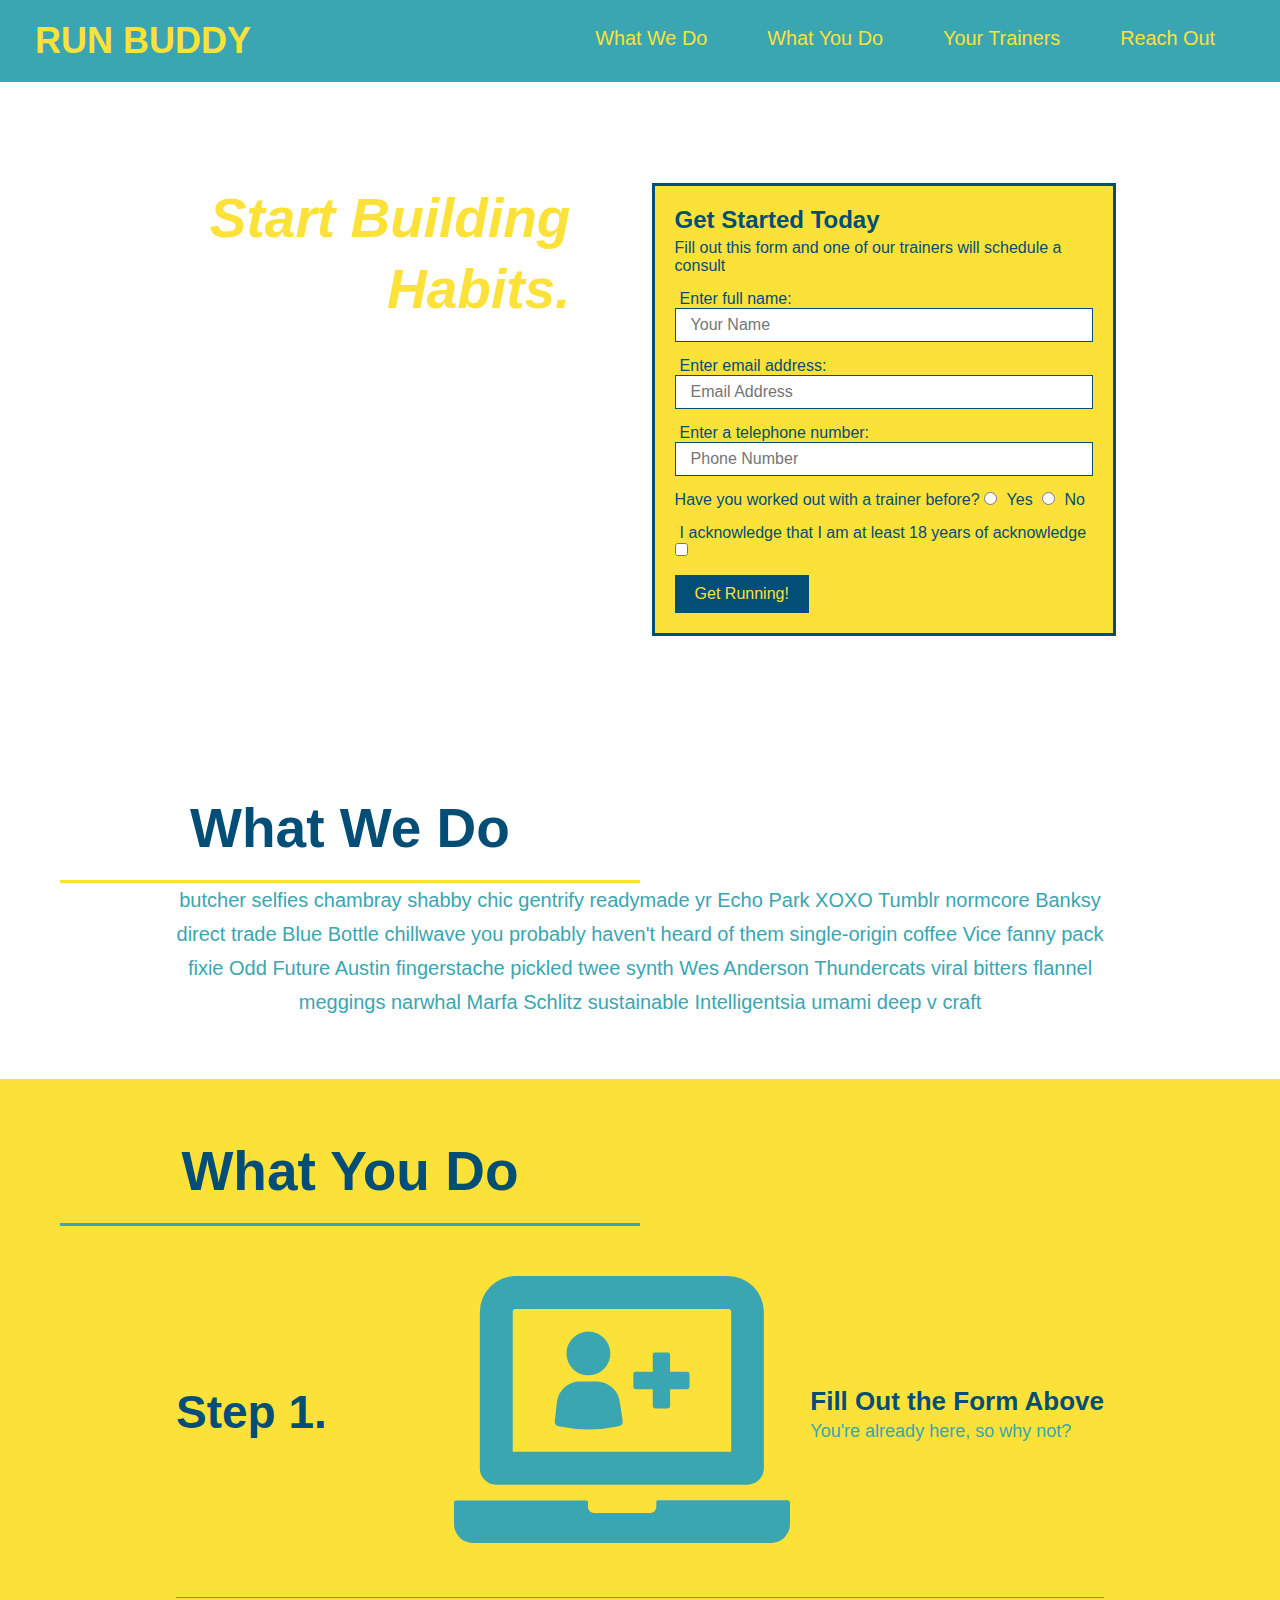
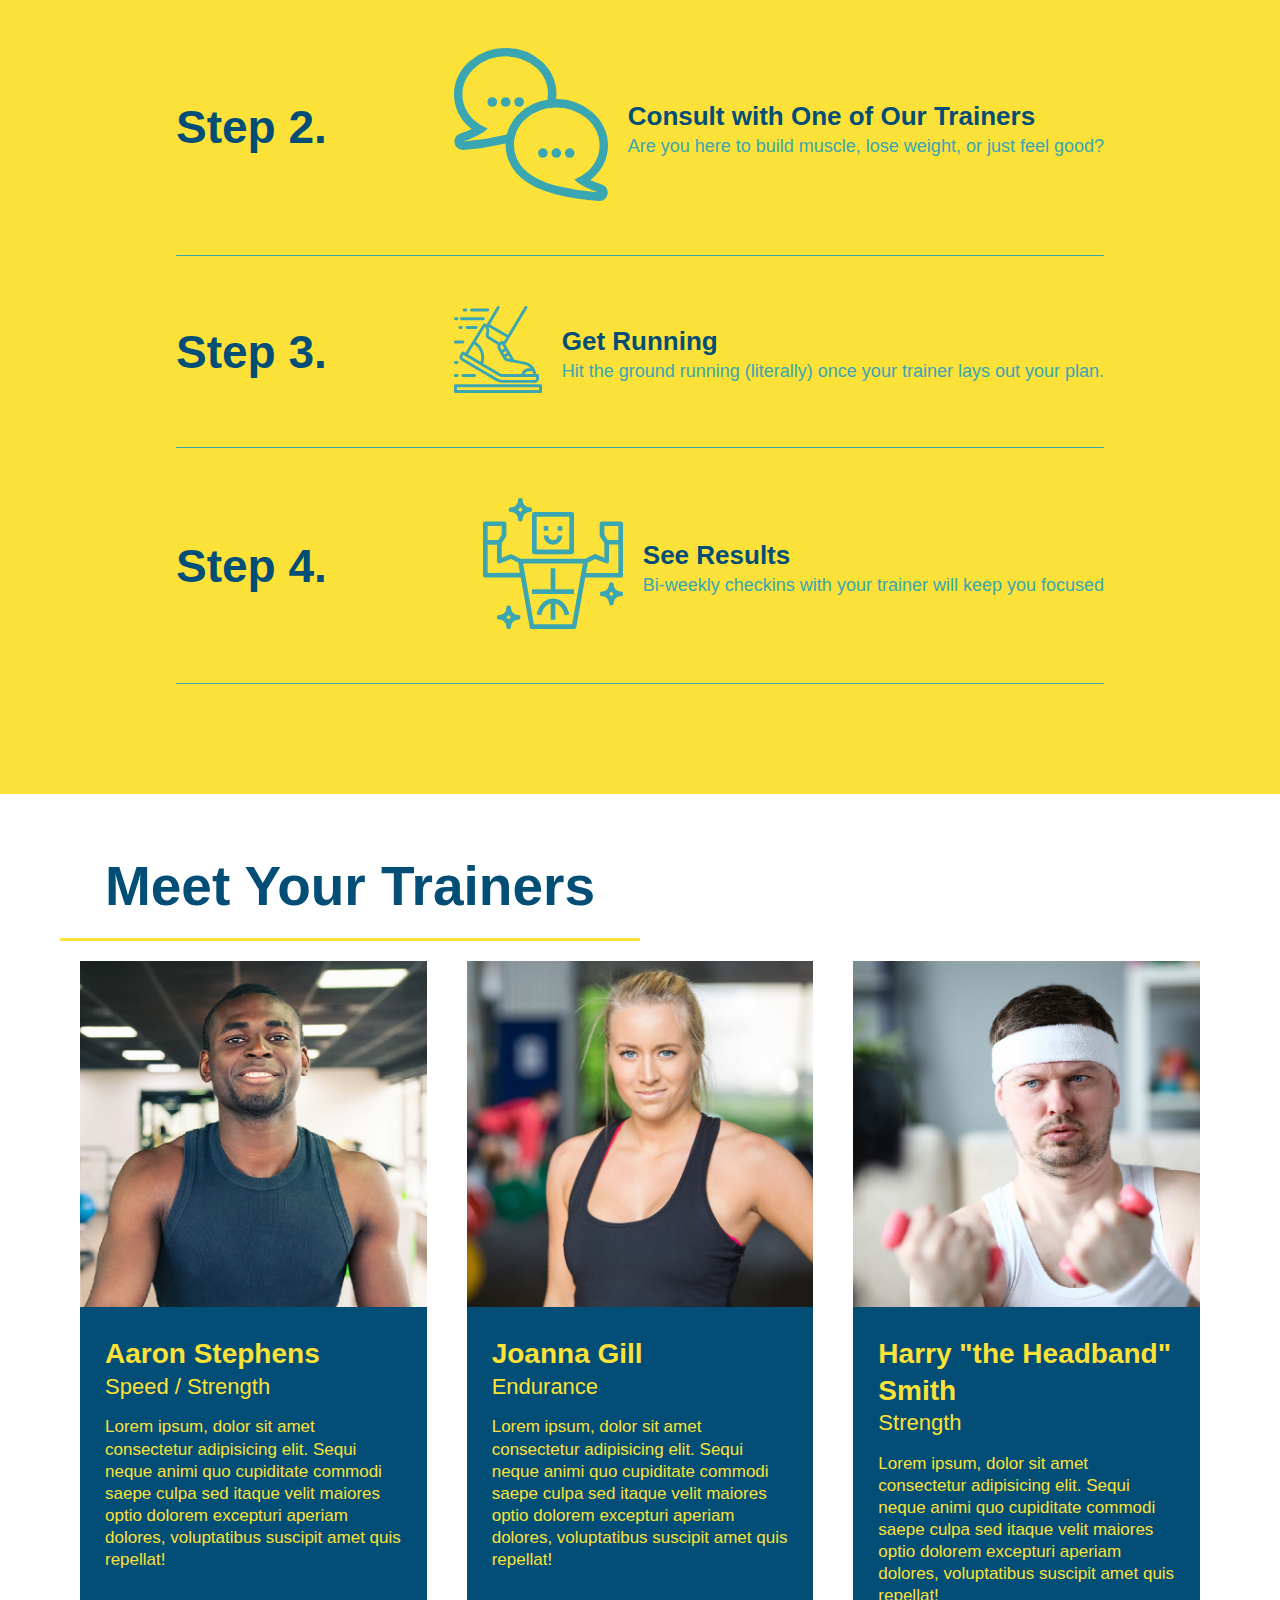
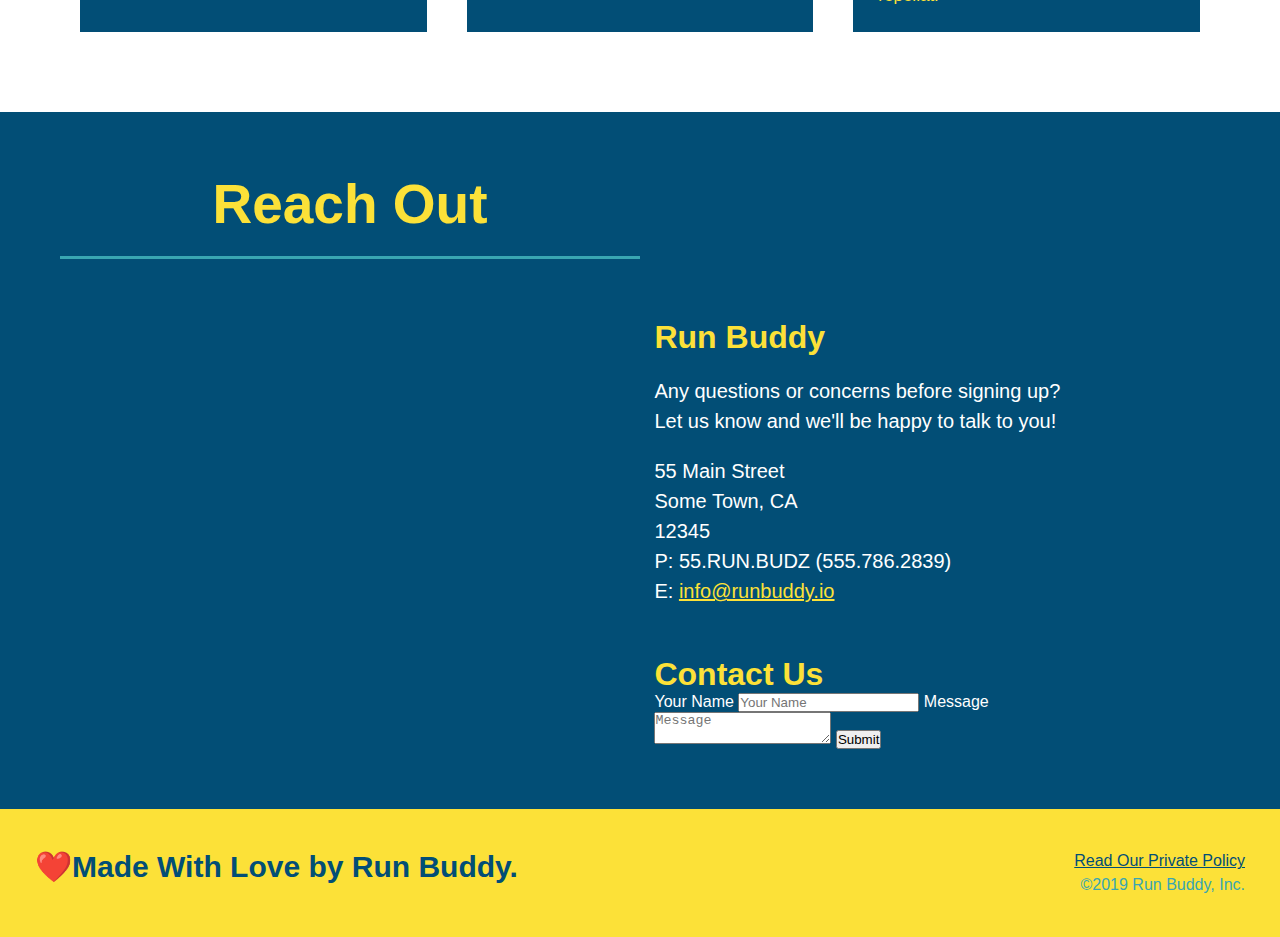
==== index.html @ 8550f7b1 "changed style css" ====
<!DOCTYPE html>
<html lang="en" dir="ltr">
  <head>
    <meta charset="UTF-8" />
    <title>Run Buddy</title>
    <meta name="viewport" content="width=device-width, initial-scale=1.0" />
    <link rel="stylesheet" href="assets/css/style.css">
  </head>
  <body>
    <header>
      <h1>
        <a href="/">RUN BUDDY</a>
      </h1>
      <nav>
        <ul>
          <li>
            <a href="#what-we-do">What We Do</a>
          </li>
          <li>
            <a href="#what-you-do">What You Do</a>
          </li>
          <li>
            <a href="#your-trainers">Your Trainers</a>
          </li>
          <li>
            <a href="#reach-out">Reach Out</a>
          </li>
        </ul>
      </nav>
    </header>

    <section class="hero">
      <div class="hero-cta">
        <h2>Start Building Habits.</h2>
        <p>
          seitan heirloom post-ironic pop-up iPhone mlkshk hella selfies fashion axe occupy readymade put a bird on it messenger bag Wes Anderson Schlitz plaid Bushwick church-key lo-fi skateboard slow-carb hashtag trust fund Williamsburg biodiesel fixie farm-to-table 8-bit banjo XOXO Banksy chillwave bicycle rights retro cliche tattooed bespoke irony mumblecore Shoreditch deep v polaroid McSweeney's bitters cray gentrify tofu Marfa you probably haven't heard of them yr banh mi asymmetrical art party selvage letterpress High Life.
        </p>
      </div>
      <div class="hero-form">
        <h3>Get Started Today</h3>
        <p>
          Fill out this form and one of our trainers will schedule a consult
        </p>
        <form>
          <label for="name"> Enter full name:</label>
          <input
            class="form-input"
            type="text"
            placeholder="Your Name"
            name="name"
            id="name"
          />

          <label for="email">Enter email address:</label>
          <input
            class="form-input"
            type="email"
            placeholder="Email Address"
            name="email"
            id="email"
          />

          <label for="phone">Enter a telephone number:</label>
          <input
            class="form-input"
            type="tel"
            placeholder="Phone Number"
            name="phone"
            id="phone"
          />

          <p>
            Have you worked out with a trainer before?
            <input type="radio" name="trainer-confirm" id="trainer-yes" />
            <label for="trainer-yes">Yes</label>
            <input type="radio" name="trainer-confirm" id="tainer-no" />
            <label for="tainer-no">No</label>
          </p>
          <p>
            <label for="checkbox">
              I acknowledge that I am at least 18 years of acknowledge
            </label>
            <input type="checkbox" name="age-confirm" id="checkbox" />
          </p>
          <button type="submit">Get Running!</button>
        </form>
      </div>
    </section>

    <section id="what-we-do" class="intro">
      <div class="flex-row"> 
        <h2 class="section-title primary-border">What We Do</h2>
      </div>
      <div class="flex-row">
        <p>
          butcher selfies chambray shabby chic gentrify readymade yr Echo Park
          XOXO Tumblr normcore Banksy direct trade Blue Bottle chillwave you
          probably haven't heard of them single-origin coffee Vice fanny pack
          fixie Odd Future Austin fingerstache pickled twee synth Wes Anderson
          Thundercats viral bitters flannel meggings narwhal Marfa Schlitz
          sustainable Intelligentsia umami deep v craft
        </p>
    </div>
    </section>

    <section id="what-you-do" class="steps">
      <div class="flex-row">
        <h2 class="section-title secondary-border">What You Do</h2>
      </div>

      <div class="step">
        <h3>Step 1.</h3>
          <div class="step-info">
            <div class="step-img">
            <img src="./assets/images/01-04-svgs/step-1.svg" alt="" />
          </div>
          <div class="step-text">
            <h4>Fill Out the Form Above</h4>
        <p>You're already here, so why not?</p>
      </div>
    </div>
  </div>

      <div class="step">
        <h3>Step 2.</h3>
        <div class="step-info">
          <div class="step-img">
        <img src="./assets/images/01-04-svgs/step-2.svg" alt="" />
        </div>
        <div class="step-text">
          <h4>Consult with One of Our Trainers</h4>
        <p>Are you here to build muscle, lose weight, or just feel good?</p>
      </div>
    </div>
  </div>

      <div class="step">
        <h3>Step 3.</h3> 
        <div class="step-info">
          <div class="step-img">
        <img src="./assets/images/01-04-svgs/step-3.svg" alt="" />
        </div>
        <div class="step-text">
        <h4>Get Running</h4>
        <p>
          Hit the ground running (literally) once your trainer lays out your
          plan.
        </p>
      </div>
    </div>
  </div>

      <div class="step">
        <h3>Step 4.</h3>
        <div class="step-img">
        <img src="./assets/images/01-04-svgs/step-4.svg" alt="" />
      </div> 
      <div class="step-text">
        <h4>See Results</h4>
        <p>Bi-weekly checkins with your trainer will keep you focused</p>
      </div>
    </div>
  </div>
    </section>

    <section id="your-trainers">
      <div class="flex-row">
        <h2 class="section-title primary-border">Meet Your Trainers</h2>
      </div>


      <div class="trainers">
      <article class="trainer">
        <img
          src="./assets/images/trainer-1.jpg"
          alt="Aaron Stephens in his workout clothes, ready to pump iron"
        />
        <div class="trainer-bio">
          <h3 class="trainer-name">Aaron Stephens</h3>
          <h4 class="trainer-role">Speed / Strength</h4>
          <p>
            Lorem ipsum, dolor sit amet consectetur adipisicing elit. Sequi
            neque animi quo cupiditate commodi saepe culpa sed itaque velit
            maiores optio dolorem excepturi aperiam dolores, voluptatibus
            suscipit amet quis repellat!
          </p>
        </div>
      </article>

      <article class="trainer">
        <img
          src="./assets/images/trainer-2.jpg"
          alt="Joanna Gill cooling off after a workout"
        />
        <div class="trainer-bio">
          <h3 class="trainer-name">Joanna Gill</h3>
          <h4 class="trainer-role">Endurance</h4>
          <p>
            Lorem ipsum, dolor sit amet consectetur adipisicing elit. Sequi
            neque animi quo cupiditate commodi saepe culpa sed itaque velit
            maiores optio dolorem excepturi aperiam dolores, voluptatibus
            suscipit amet quis repellat!
          </p>
        </div>
        
      </article>

      <article class="trainer">
        <img
          src="./assets/images/trainer-3.jpg"
          alt="Harry Smith wearing a headband and lifting comically small pink weights"
        />
        <div class="trainer-bio">
          <h3 class="trainer-name">Harry "the Headband" Smith</h3>
          <h4 class="trainer-role">Strength</h4>
          <p>
            Lorem ipsum, dolor sit amet consectetur adipisicing elit. Sequi
            neque animi quo cupiditate commodi saepe culpa sed itaque velit
            maiores optio dolorem excepturi aperiam dolores, voluptatibus
            suscipit amet quis repellat!
          </p>
        </div>
      </article>
    </div>
    </section>

    <section id="reach-out" class="contact">
      <div class="flex-row">
        <h2 class="section-title secondary-border">Reach Out</h2>
      </div>
      <div class="contact-info">
        <div class="contact-style">
          <iframe
            src="https://www.google.com/maps/embed?pb=!1m18!1m12!1m3!1d13210.703784166193!2d-118.12325751086853!3d34.12904489088054!2m3!1f0!2f0!3f0!3m2!1i1024!2i768!4f13.1!3m3!1m2!1s0x80c2db4d02615c73%3A0xb328d70c295f1904!2sThe%20Huntington%20Library%2C%20Art%20Museum%2C%20and%20Botanical%20Gardens!5e0!3m2!1sen!2sus!4v1634368582922!5m2!1sen!2sus"
            style="border: 0"
            allowfullscreen=""
            loading="lazy"
          ></iframe>
        </div>

        <div class="contact-info">
          <div>
          <h3>Run Buddy</h3>

            <p>
              Any questions or concerns before signing up?
              <br />
              Let us know and we'll be happy to talk to you!
            </p>

          <address>
            55 Main Street <br />
            Some Town, CA <br />
            12345<br />
            P: 55.RUN.BUDZ (555.786.2839)<br />
            E: <a href="mailto:info@runbuddy.io">info@runbuddy.io</a>
          </address>
      </div>

      <div class="contact-form">
        <h3>Contact Us</h3>
        <form>
           <label for="contact-name">Your Name</label>
           <input type="text" id="contact-name" placeholder="Your Name" />
      
           <label for="contact-message">Message</label>
           <textarea id="contact-message" placeholder="Message"></textarea>
      
           <button type="submit">Submit</button>
          </form>

    </div>
    
    </section>

    <footer>
      <h2>❤️Made With Love by Run Buddy.</h2>
      <div>
        <a href="./privacy-Policy.html">Read Our Private Policy</a><br />
        &copy;2019 Run Buddy, Inc.
      </div>
    </footer>
  </body>
</html>
---- assets/css/style.css ----
*{
    padding: 0;
    margin: 0;
    box-sizing: border-box;
}
body {
    font-family: Helvetica, Arial, sans-serif;
    color: #39a6b2;

}

header {
    padding: 20px 35px;
    background-color: #39a6b2;
    display: flex;
    justify-content: space-between;
    flex-wrap: wrap;
    
}

header h1 {
    font-weight: bold;
    font-size: 36px;
    color: #fce138;
    margin: 0;
}

header a {
    text-decoration: none;
    color: #fce138;
}

header nav {
    margin: 7px 0;

}
header nav ul  {
    display: flex;
    flex-wrap: wrap;
    justify-content: space-between;
    align-items: center;
    list-style: none;
}

header nav ul li a {
    margin: 0 30px;
    font-weight: lighter;
    font-size: 1.55vw;
}


footer {
    background: #fce138;
    width: 100%;
    padding: 40px 35px;
    display: flex;
    justify-content: space-between;
    flex-wrap: wrap;
}


footer h2 {
    display: flex;
    color:#024e76;
    font-size: 30px;
    margin: 0;
}


footer div {
    line-height:1.5;
    text-align: right;
}
footer a {
    color: #024e76;
}

section {
    padding: 60px;
}

/*Hero Banner */
.hero {
    background-image: url("assets/images/hero-bg.jpg");
    background-size: cover;
    background-position: center;
    display: flex;
    justify-content: center;
    flex-wrap: wrap;
}

.hero-cta {
    width:35%;
    text-align: right;
    margin: 3.5%;
    color: #fff;
    font-size: 18px;
    line-height: 1.3;
}

.hero-cta h2 {
    font-style: italic;
    font-size: 55px;
    color: #fce138;
}




/*Sign-Up Form*/
.hero-form {
    border: solid 3px #024e76;
    background-color: #fce138;
    padding: 20px;
    color:#024e76;
    width: 40%;
    margin: 3.5%; 
    
}

.hero-form h3 {
    font-size: 24px;
    margin: 0;
}

.hero-form p {
    margin: 5px 0 15px 0;
}

.form-input {
    border: 1px solid #024e76;
    display: block;
    padding: 7px 15px;
    font-size: 16px;
    color: #024e76;
    width: 100%;
    margin-bottom: 15px;
}

.hero-form label {
    margin: 0 5px;
}

.hero-form button {
    color:#fce138;
    background-color: #024e76;
    border: none;
    padding: 10px 20px;
    font-size: 16px;
}


/*Intro Begins*/

.intro p {
    line-height: 1.7;
    color: #39a6b2;
    width: 80%;
    font-size: 20px;
    margin: 0 auto;
    text-align: center;
}


/*Steps Begin*/
.steps {
    background: #fce138
}

.step h3 {
    color: #024e76;
    font-size: 46px;
    flex: 1 30%;
}

.step-text p {
    color: #39a6b2;
    font-size: 18px;
}

.step-text h4 {
    font-size: 26px;
    line-height: 1.5;
    color: #024e76;
}

.step {
    margin: 50px auto;
    padding-bottom: 50px;
    width: 80%;
    border-bottom: 1px solid #39a6b2;
    display: flex;
    flex-wrap: wrap;
    align-items: center;
    justify-content: space-between;
}

.step-info {
    flex: 2 70%;
    display: flex;
    flex-wrap: wrap;
    align-items: center;
}

.step-img {
    flex: 1 12%;
    margin-right: 20px;
}

.step-img img {
    max-width: 100%;
}


/*Section Title Begins*/

.section-title {
    font-size: 55px;
    color: #024e76;
    border-bottom: 3px solid;
    padding-bottom: 20px;
    text-align: center;
    margin: 0 auto 35 px auto;
    width: 50%;
}

.primary-border {
    border-color: #fce138;
}

.secondary-border {
    border-color: #39a6b2;
}


/*Trainers Part Begins */
.trainers {
    width: 100%;
    margin: 0 auto;
    display: flex;
    flex-wrap: wrap;
    justify-content: space-around;

    
}

.trainer {
    flex: 1;
    margin: 20px;
    background: #024e76;
    color: #fce138;
    
}

.trainer img {
    width: 100%;
    
}

.trainer-bio {
    padding: 25px;
    line-height: 1.3;
}

.trainer-bio h3 {
    font-size: 28px;
    
}

.trainer-bio h4 {
    font-weight: lighter;
    font-size: 22px;
    margin-bottom: 15px;
}

.trainer-bio p {
    font-size: 17px;
   
}


/* Reach Out Section Style Begins*/
.contact {
    background: #024e76;
}

.contact h2 {
    color:#fce138
}

.contact-info div {
    width: 410px;
    display: inline-block;
    vertical-align: top;
    text-align: left;
    margin: 30px 0 0 60px;
    color: white;
}


.contact-style {
    display: inline-flex;
   
}


.contact-info iframe {
    width: 400px;
    height: 400px;
}

.contact-info h3 {
    color: #fce138;
    font-size: 32px;
}

.contact-info p, .contact-info address {
    margin: 20px 0;
    line-height: 1.5;
    font-size: 20px;
    font-style: normal;
  }
  
  .contact-info a {
    color: #fce138;
  }

  /*Utilities*/
.text-left {
    text-align: left;
}

.text-right {
    text-align: right;
}

.flex-row {
    display: flex;
}
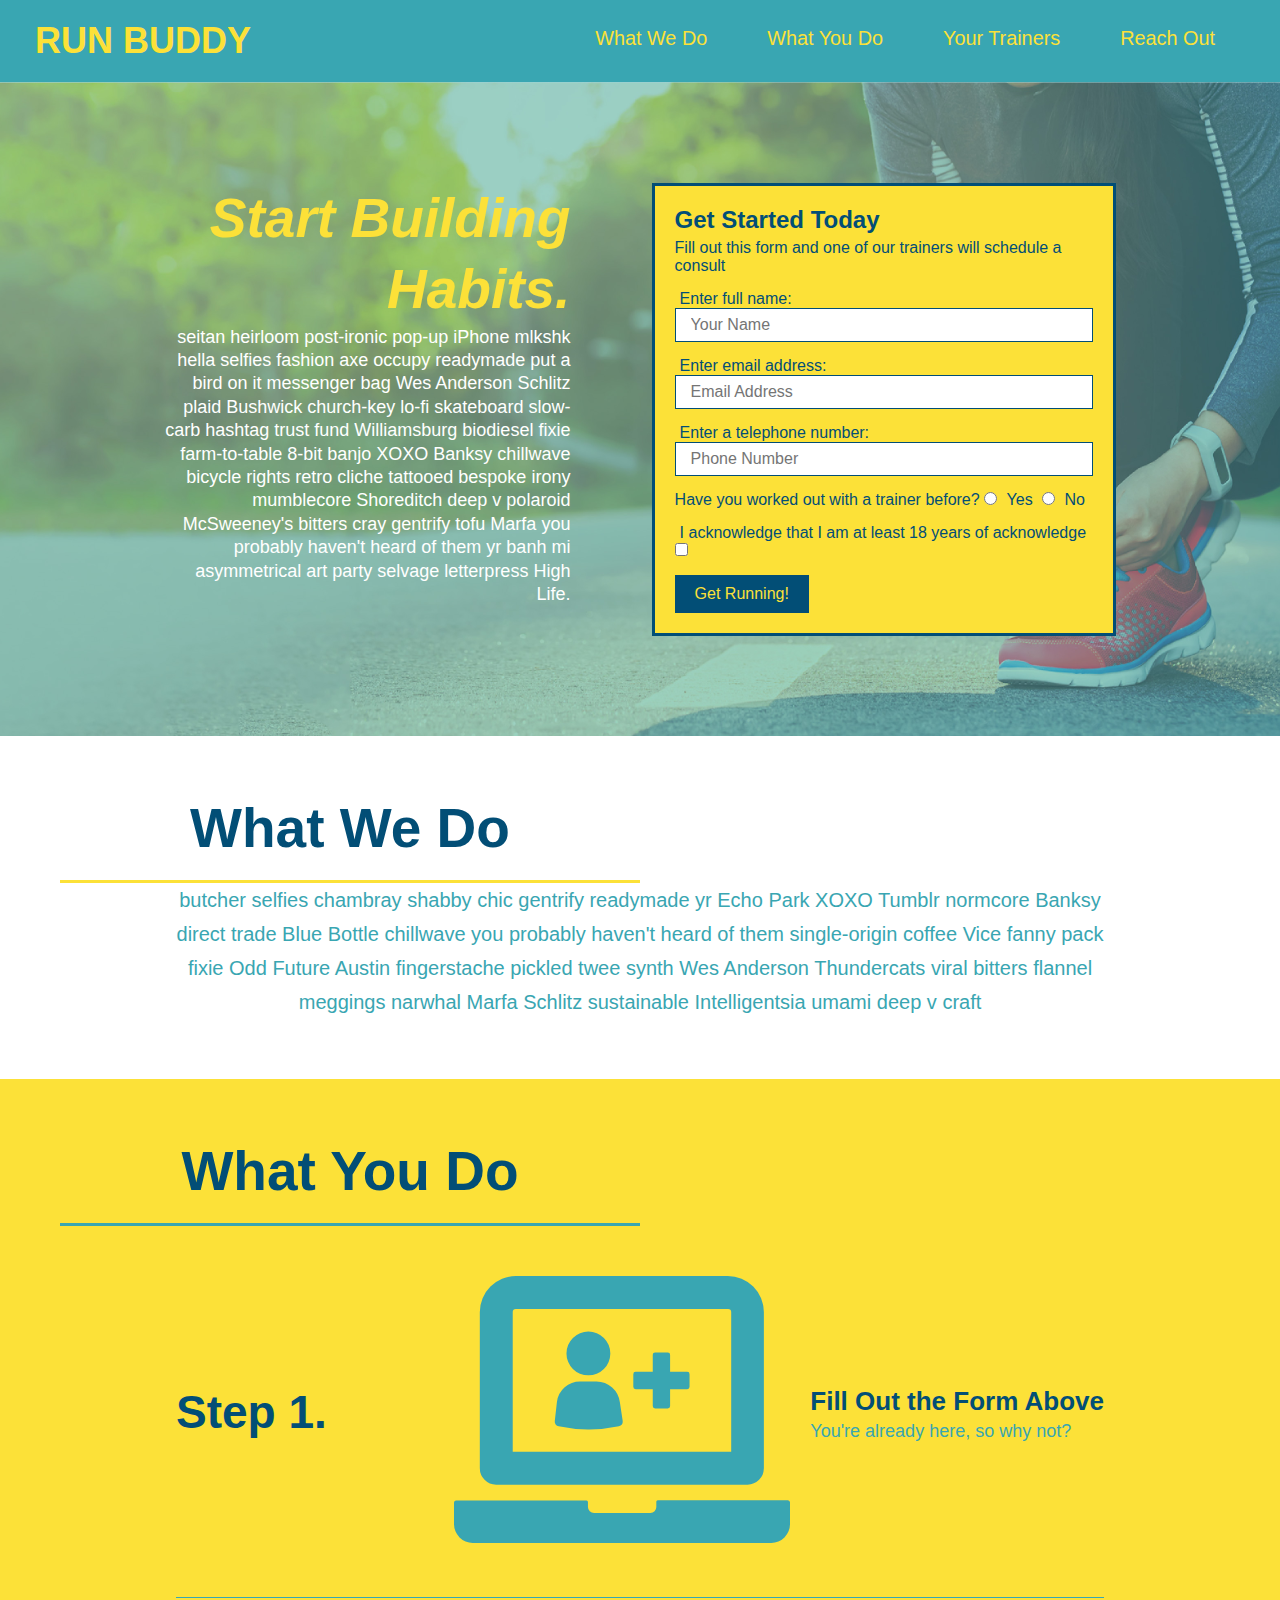
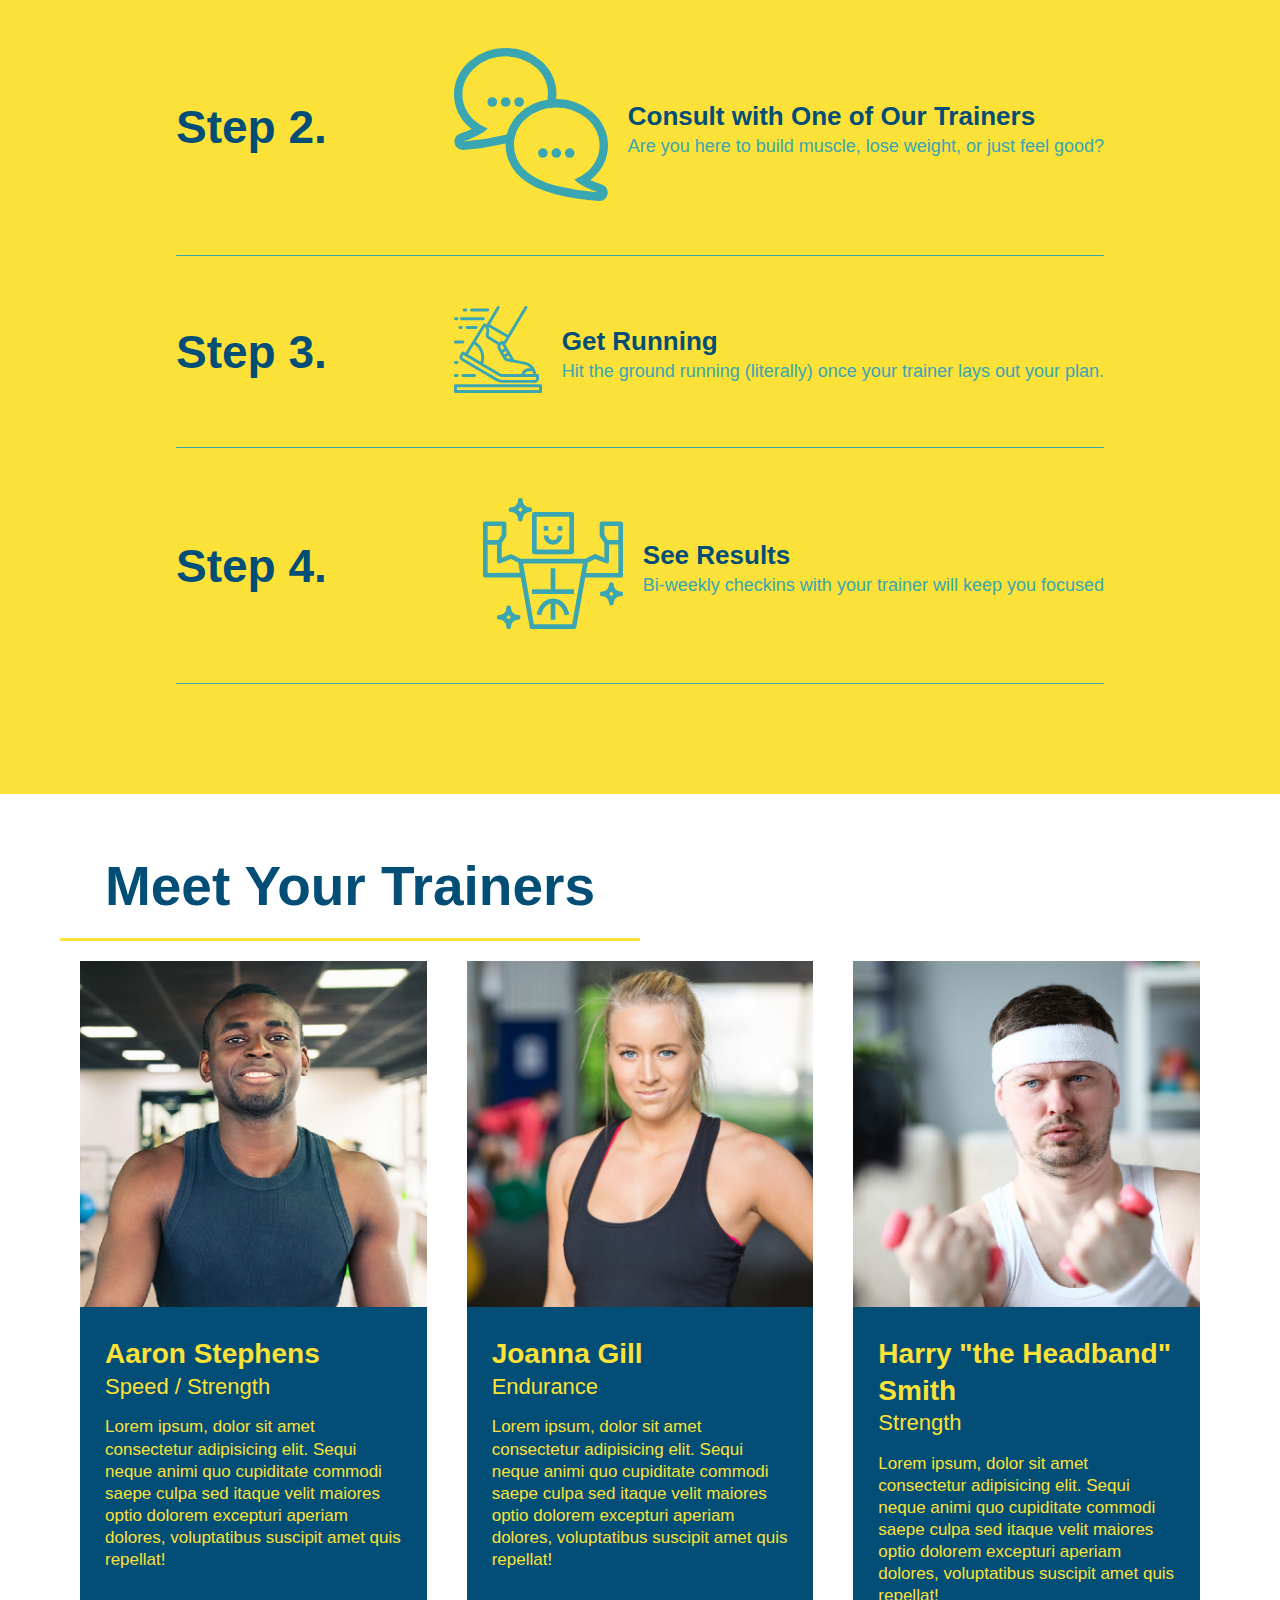
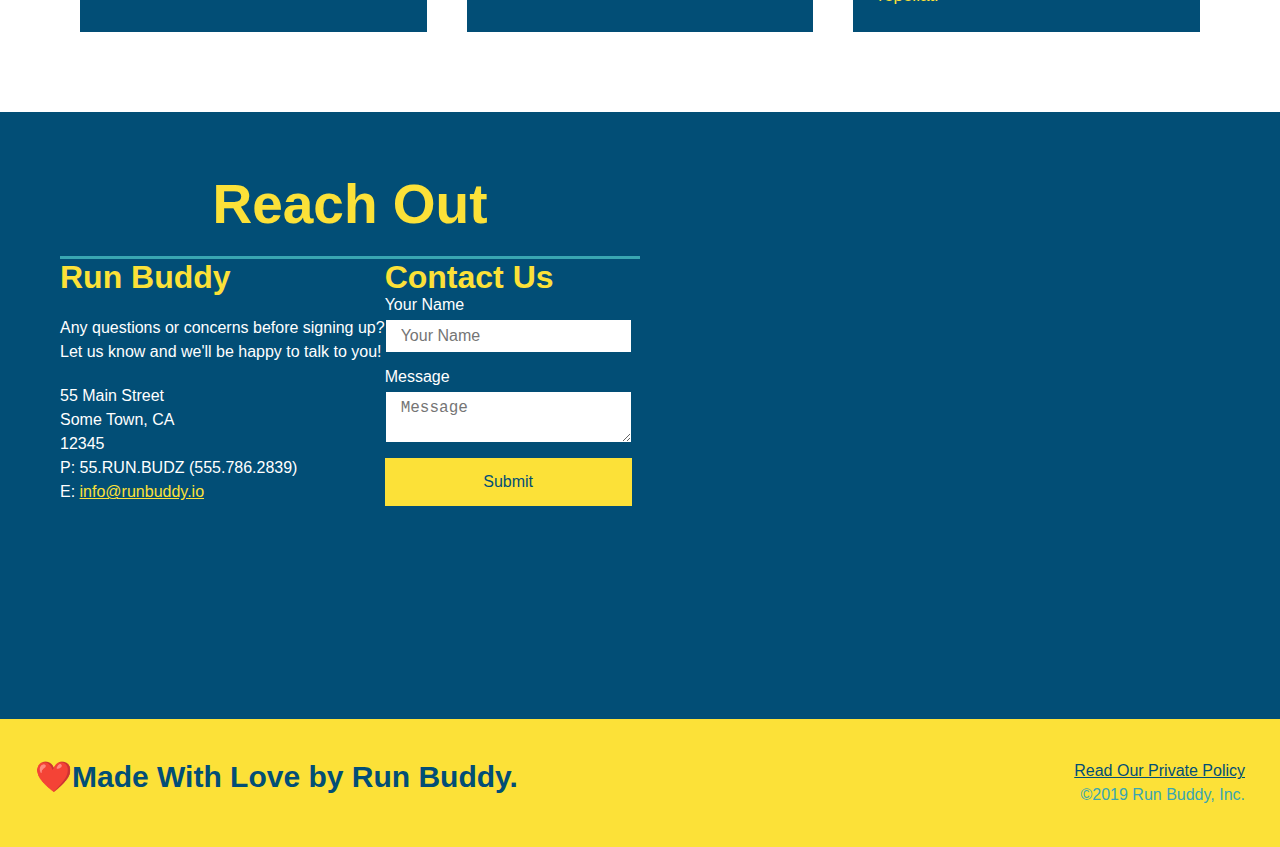
==== commit 2a66288f: "flexbox put onto stylesheet" ====
--- a/index.html
+++ b/index.html
@@ -228,15 +228,9 @@
       <div class="flex-row">
         <h2 class="section-title secondary-border">Reach Out</h2>
       </div>
+
+
       <div class="contact-info">
-        <div class="contact-style">
-          <iframe
-            src="https://www.google.com/maps/embed?pb=!1m18!1m12!1m3!1d13210.703784166193!2d-118.12325751086853!3d34.12904489088054!2m3!1f0!2f0!3f0!3m2!1i1024!2i768!4f13.1!3m3!1m2!1s0x80c2db4d02615c73%3A0xb328d70c295f1904!2sThe%20Huntington%20Library%2C%20Art%20Museum%2C%20and%20Botanical%20Gardens!5e0!3m2!1sen!2sus!4v1634368582922!5m2!1sen!2sus"
-            style="border: 0"
-            allowfullscreen=""
-            loading="lazy"
-          ></iframe>
-        </div>
 
         <div class="contact-info">
           <div>
@@ -268,10 +262,18 @@
       
            <button type="submit">Submit</button>
           </form>
-
-    </div>
-    
-    </section>
+    </div>
+
+      <iframe
+      src="https://www.google.com/maps/embed?pb=!1m18!1m12!1m3!1d13210.703784166193!2d-118.12325751086853!3d34.12904489088054!2m3!1f0!2f0!3f0!3m2!1i1024!2i768!4f13.1!3m3!1m2!1s0x80c2db4d02615c73%3A0xb328d70c295f1904!2sThe%20Huntington%20Library%2C%20Art%20Museum%2C%20and%20Botanical%20Gardens!5e0!3m2!1sen!2sus!4v1634368582922!5m2!1sen!2sus"
+      style="border: 0"
+      allowfullscreen=""
+      loading="lazy"
+    ></iframe>
+    </div>
+
+      
+  </section>
 
     <footer>
       <h2>❤️Made With Love by Run Buddy.</h2>
--- a/assets/css/style.css
+++ b/assets/css/style.css
@@ -48,6 +48,7 @@
     font-size: 1.55vw;
 }
 
+/*Footer Stle Begins*/
 
 footer {
     background: #fce138;
@@ -60,7 +61,6 @@
 
 
 footer h2 {
-    display: flex;
     color:#024e76;
     font-size: 30px;
     margin: 0;
@@ -75,19 +75,23 @@
     color: #024e76;
 }
 
+
+/*Section Style Begins*/
+
 section {
     padding: 60px;
 }
 
 /*Hero Banner */
+
 .hero {
-    background-image: url("assets/images/hero-bg.jpg");
+    background-image: url('../images/hero-bg.jpg');
     background-size: cover;
     background-position: center;
     display: flex;
     justify-content: center;
     flex-wrap: wrap;
-}
+  }
 
 .hero-cta {
     width:35%;
@@ -289,23 +293,18 @@
 }
 
 .contact-info div {
-    width: 410px;
-    display: inline-block;
-    vertical-align: top;
-    text-align: left;
-    margin: 30px 0 0 60px;
     color: white;
 }
 
 
-.contact-style {
-    display: inline-flex;
-   
+.contact-info {
+    display: flex;
+    justify-content: space-between;
+    flex-wrap: wrap;
 }
 
 
 .contact-info iframe {
-    width: 400px;
     height: 400px;
 }
 
@@ -317,10 +316,35 @@
 .contact-info p, .contact-info address {
     margin: 20px 0;
     line-height: 1.5;
-    font-size: 20px;
+    font-size: 16px;
     font-style: normal;
+}
+  
+
+  .contact-form input, .contact-form textarea {
+    border: 1px solid #024e76;
+    display: block;
+    padding: 7px 15px;
+    font-size: 16px;
+    color: #024e76;
+    width: 100%;
+    margin-bottom: 15px;
+    margin-top: 5px;
+}
+
+
+  .contact-form button {
+    width: 100%;
+    border: none;
+    background: #fce138;
+    color: #024e76;
+    text-align: center;
+    padding: 15px 0;
+    font-size: 16px;
   }
-  
+
+
+
   .contact-info a {
     color: #fce138;
   }
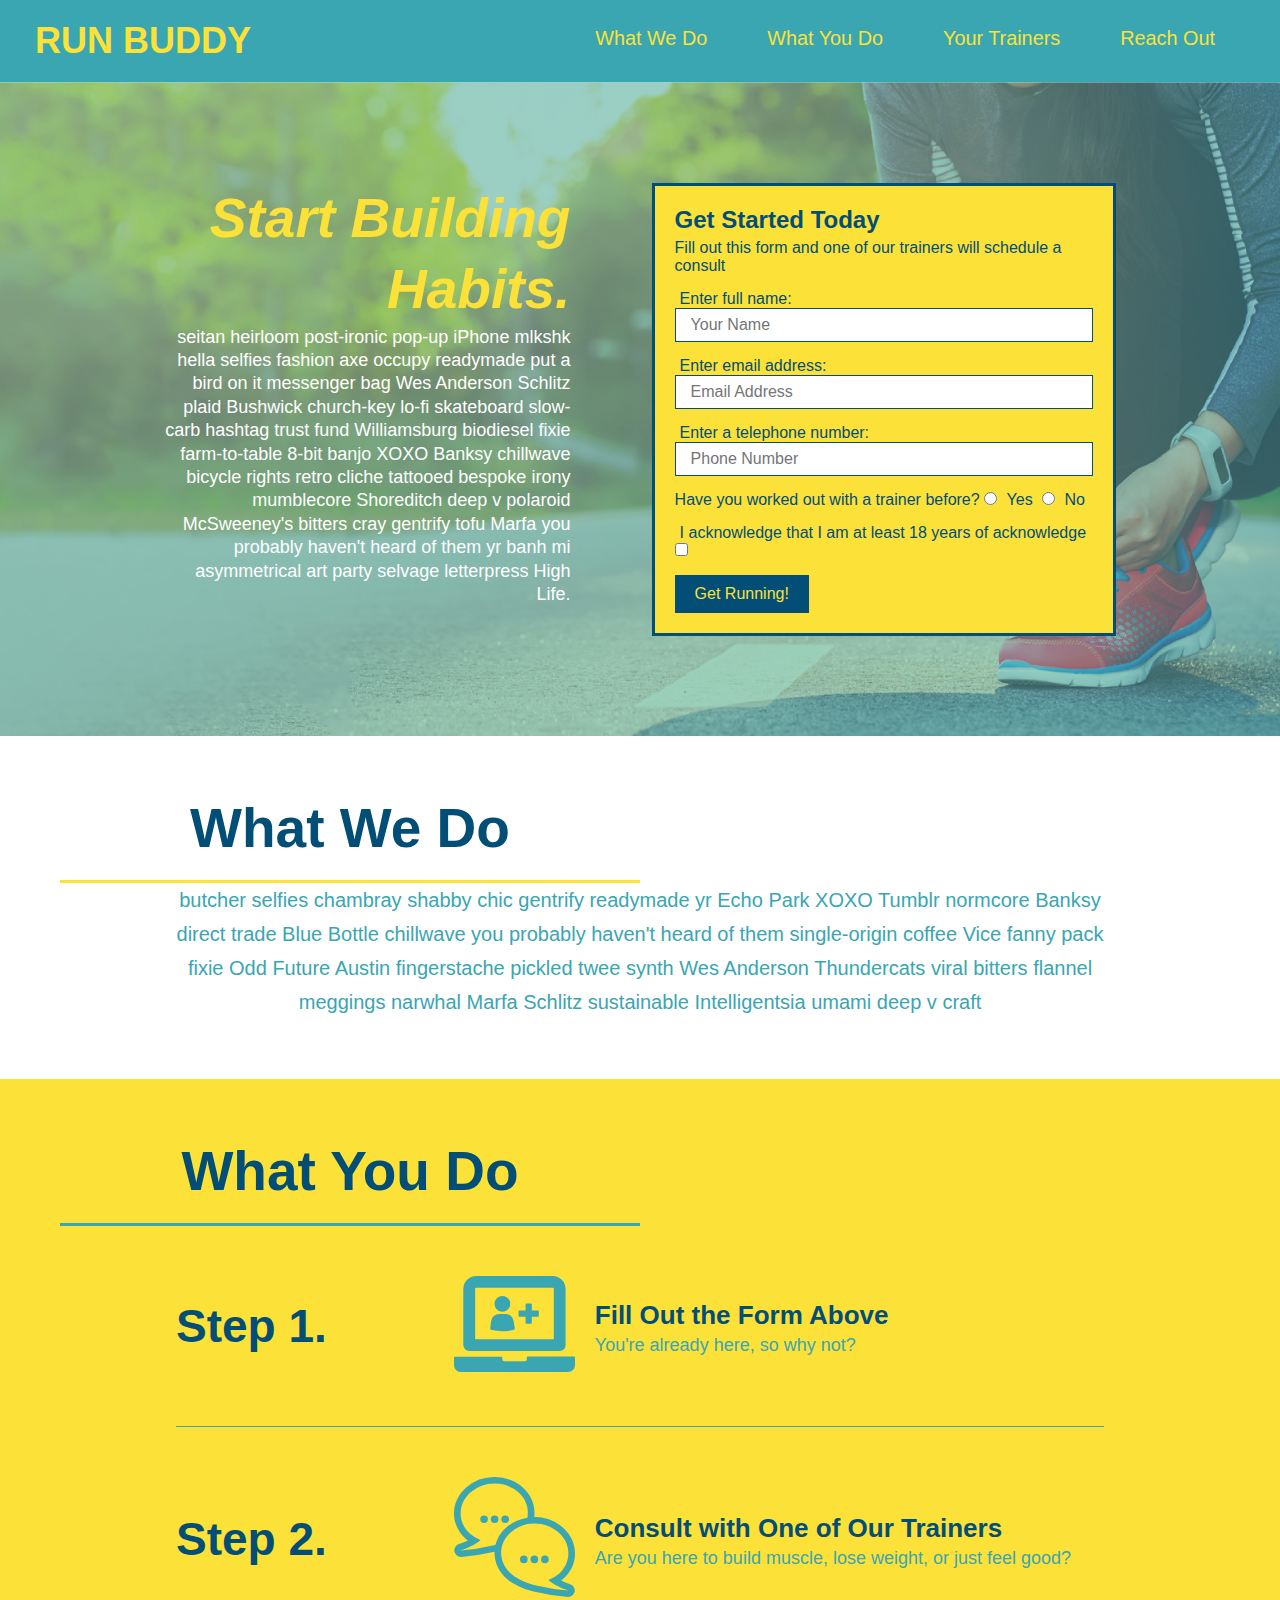
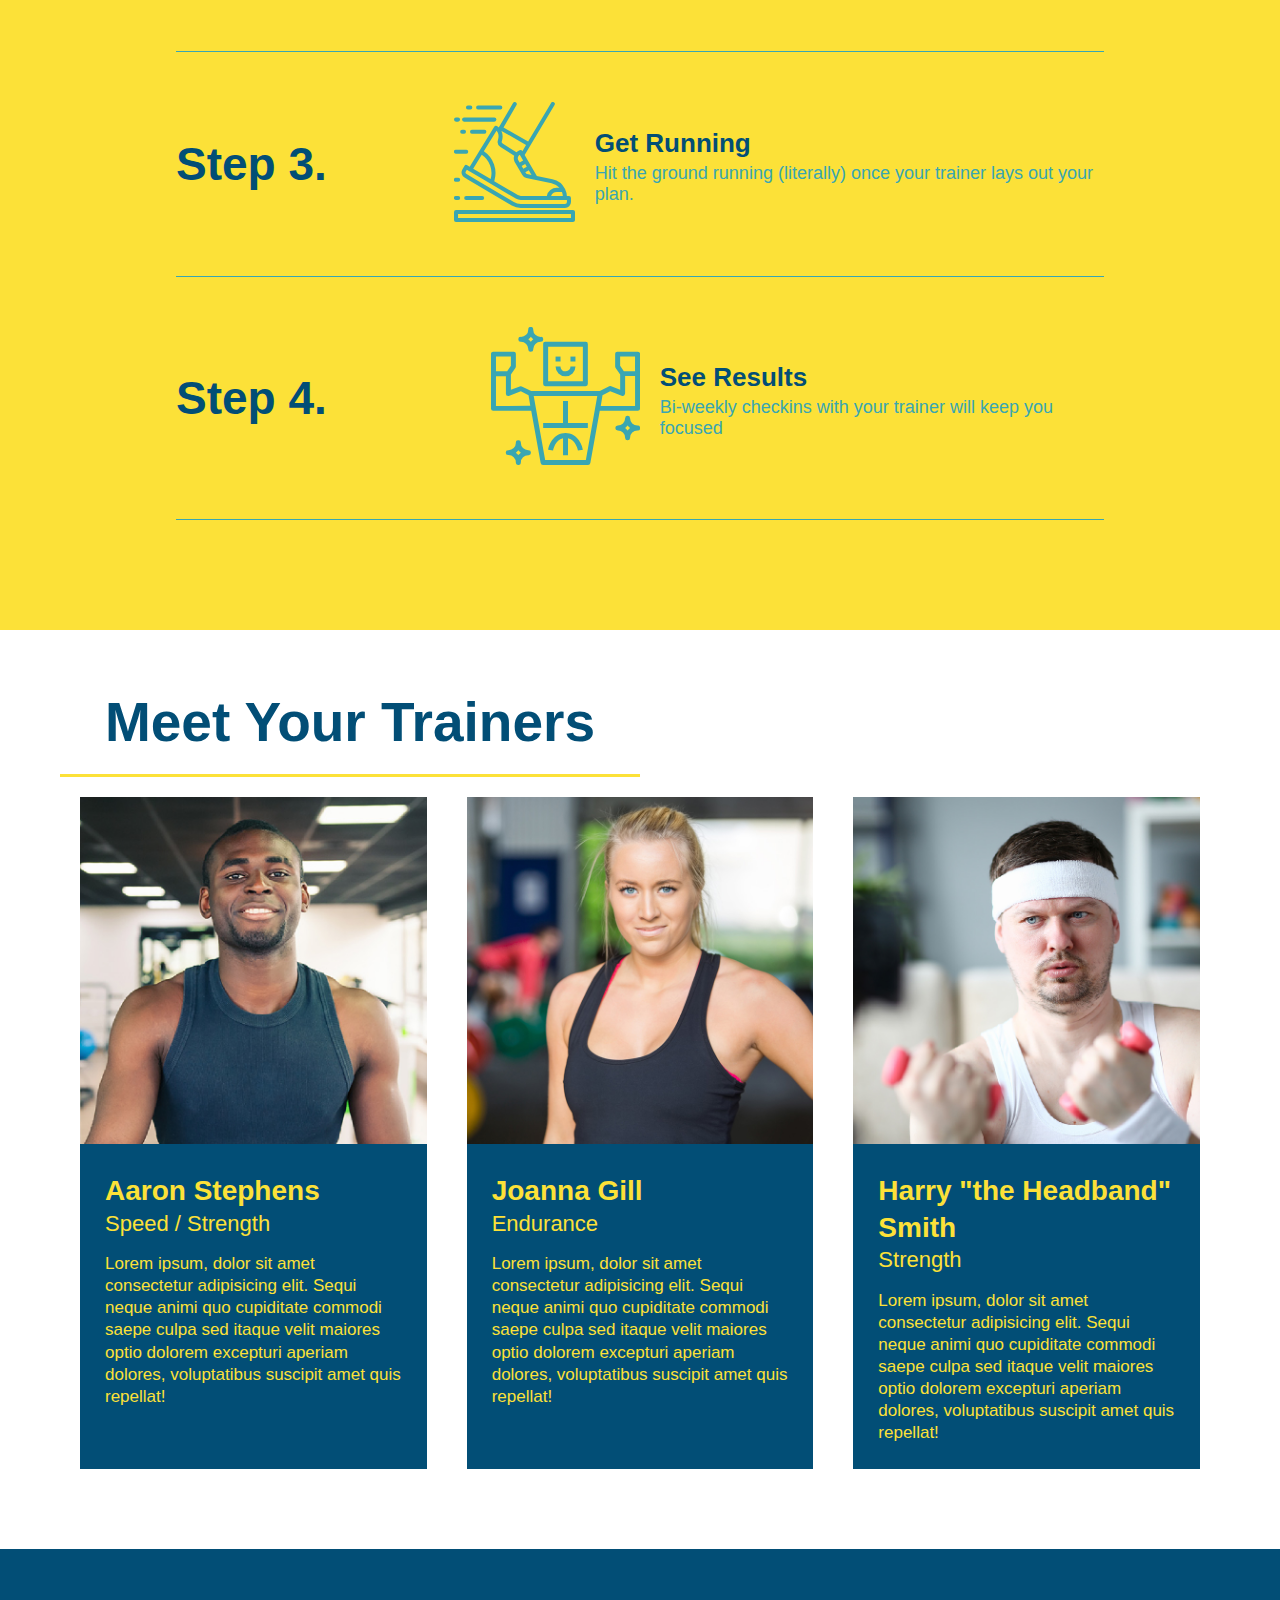
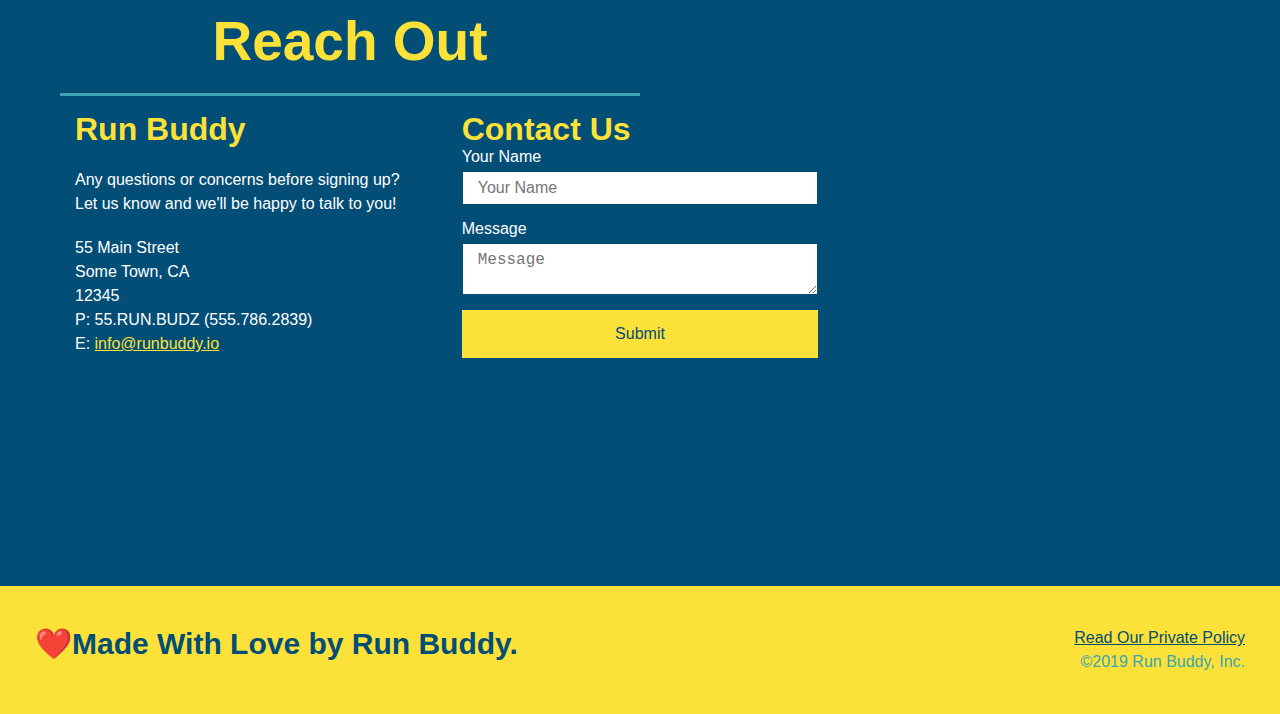
==== commit 83a64598: "updated steps portion" ====
--- a/index.html
+++ b/index.html
@@ -170,41 +170,40 @@
 
 
       <div class="trainers">
-      <article class="trainer">
-        <img
-          src="./assets/images/trainer-1.jpg"
-          alt="Aaron Stephens in his workout clothes, ready to pump iron"
-        />
-        <div class="trainer-bio">
-          <h3 class="trainer-name">Aaron Stephens</h3>
-          <h4 class="trainer-role">Speed / Strength</h4>
-          <p>
-            Lorem ipsum, dolor sit amet consectetur adipisicing elit. Sequi
-            neque animi quo cupiditate commodi saepe culpa sed itaque velit
-            maiores optio dolorem excepturi aperiam dolores, voluptatibus
-            suscipit amet quis repellat!
-          </p>
-        </div>
-      </article>
-
-      <article class="trainer">
-        <img
-          src="./assets/images/trainer-2.jpg"
-          alt="Joanna Gill cooling off after a workout"
-        />
-        <div class="trainer-bio">
-          <h3 class="trainer-name">Joanna Gill</h3>
-          <h4 class="trainer-role">Endurance</h4>
-          <p>
-            Lorem ipsum, dolor sit amet consectetur adipisicing elit. Sequi
-            neque animi quo cupiditate commodi saepe culpa sed itaque velit
-            maiores optio dolorem excepturi aperiam dolores, voluptatibus
-            suscipit amet quis repellat!
-          </p>
-        </div>
+        <article class="trainer">
+          <img
+            src="./assets/images/trainer-1.jpg"
+            alt="Aaron Stephens in his workout clothes, ready to pump iron"
+          />
+          <div class="trainer-bio">
+            <h3 class="trainer-name">Aaron Stephens</h3>
+              <h4 class="trainer-role">Speed / Strength</h4>
+              <p>
+                Lorem ipsum, dolor sit amet consectetur adipisicing elit. Sequi
+                neque animi quo cupiditate commodi saepe culpa sed itaque velit
+                maiores optio dolorem excepturi aperiam dolores, voluptatibus
+                suscipit amet quis repellat!
+              </p>
+          </div>
+        </article>
+
+        <article class="trainer">
+          <img
+            src="./assets/images/trainer-2.jpg"
+            alt="Joanna Gill cooling off after a workout"
+          />
+          <div class="trainer-bio">
+            <h3 class="trainer-name">Joanna Gill</h3>
+              <h4 class="trainer-role">Endurance</h4>
+              <p>
+                Lorem ipsum, dolor sit amet consectetur adipisicing elit. Sequi
+                neque animi quo cupiditate commodi saepe culpa sed itaque velit
+                maiores optio dolorem excepturi aperiam dolores, voluptatibus
+                suscipit amet quis repellat!
+              </p>
+          </div>
         
       </article>
-
       <article class="trainer">
         <img
           src="./assets/images/trainer-3.jpg"
@@ -230,26 +229,24 @@
       </div>
 
 
-      <div class="contact-info">
-
         <div class="contact-info">
-          <div>
-          <h3>Run Buddy</h3>
-
-            <p>
-              Any questions or concerns before signing up?
-              <br />
-              Let us know and we'll be happy to talk to you!
-            </p>
-
-          <address>
-            55 Main Street <br />
-            Some Town, CA <br />
-            12345<br />
-            P: 55.RUN.BUDZ (555.786.2839)<br />
-            E: <a href="mailto:info@runbuddy.io">info@runbuddy.io</a>
-          </address>
-      </div>
+            <div>
+            <h3>Run Buddy</h3>
+
+              <p>
+                Any questions or concerns before signing up?
+                <br />
+                Let us know and we'll be happy to talk to you!
+              </p>
+
+            <address>
+              55 Main Street <br />
+              Some Town, CA <br />
+              12345<br />
+              P: 55.RUN.BUDZ (555.786.2839)<br />
+              E: <a href="mailto:info@runbuddy.io">info@runbuddy.io</a>
+            </address>
+        </div>
 
       <div class="contact-form">
         <h3>Contact Us</h3>
@@ -266,9 +263,9 @@
 
       <iframe
       src="https://www.google.com/maps/embed?pb=!1m18!1m12!1m3!1d13210.703784166193!2d-118.12325751086853!3d34.12904489088054!2m3!1f0!2f0!3f0!3m2!1i1024!2i768!4f13.1!3m3!1m2!1s0x80c2db4d02615c73%3A0xb328d70c295f1904!2sThe%20Huntington%20Library%2C%20Art%20Museum%2C%20and%20Botanical%20Gardens!5e0!3m2!1sen!2sus!4v1634368582922!5m2!1sen!2sus"
+      frameborder= "0"
       style="border: 0"
-      allowfullscreen=""
-      loading="lazy"
+      allowfullscreen
     ></iframe>
     </div>
 
--- a/assets/css/style.css
+++ b/assets/css/style.css
@@ -117,8 +117,8 @@
     background-color: #fce138;
     padding: 20px;
     color:#024e76;
-    width: 40%;
-    margin: 3.5%; 
+    margin: 3.5%;
+    width: 40%; 
     
 }
 
@@ -177,6 +177,10 @@
     flex: 1 30%;
 }
 
+.step-text {
+    flex: 12;
+}
+
 .step-text p {
     color: #39a6b2;
     font-size: 18px;
@@ -343,10 +347,13 @@
     font-size: 16px;
   }
 
-
-
   .contact-info a {
     color: #fce138;
+  }
+
+  .contact-info > * {
+      flex: 1;
+      margin: 15px;
   }
 
   /*Utilities*/
@@ -363,5 +370,92 @@
 }
 
 
-
+/* MEDIA QUERY FOR SMALLER DESKTOP SCREENS AND SMALLER */
+@media screen and (max-width: 980px) {
+header {
+    padding-bottom: 0;
+    justify-content: center;
+}
+
+header h1 {
+    width: 100%;
+    text-align: center;
+  }
+
+  header nav ul {
+    margin-top: 20px;
+    width: 100%;
+    justify-content: center;
+  }
+
+  header nav ul li a {
+    font-size: 20px;
+  }
+
+  footer h2, footer div {
+    text-align: center;
+    width: 100%;
+  }
+
+  .hero-cta, .hero-form {
+    width: 100%;
+  }
+  
+  .hero-cta {
+    text-align: center;
+  }
+
+  .section-title {
+    width: 80%;
+  }
+  
+  .trainer {
+    flex: 0 70%;
+  }
+  
+  .contact-info iframe{
+    flex: 1 100%;
+  }
+
+
+      /* this will be applied on any screen smaller than 980px */
+      
+    }
+  }
+  
+  /* MEDIA QUERY FOR TABLETS AND SMALLER */
+  @media screen and (max-width: 768px) {
+    header {
+        padding-bottom: 0;
+        justify-content: center;
+      }
+    
+      header h1 {
+        width: 100%;
+        text-align: center;
+      }
+    
+      header nav ul {
+        margin-top: 20px;
+        width: 100%;
+        justify-content: center;
+      }
+    
+      header nav ul li a {
+        font-size: 20px;
+      }
+    
+      footer h2, footer div {
+        text-align: center;
+        width: 100%;
+      }
+    }
+  
+  /* MEDIA QUERY FOR MOBILE PHONES AND SMALLER */
+  @media screen and (max-width: 575px) {
+    header h1 {
+      /* this will be applied on any screen smaller than 575px */
+      
+    }
+  }
   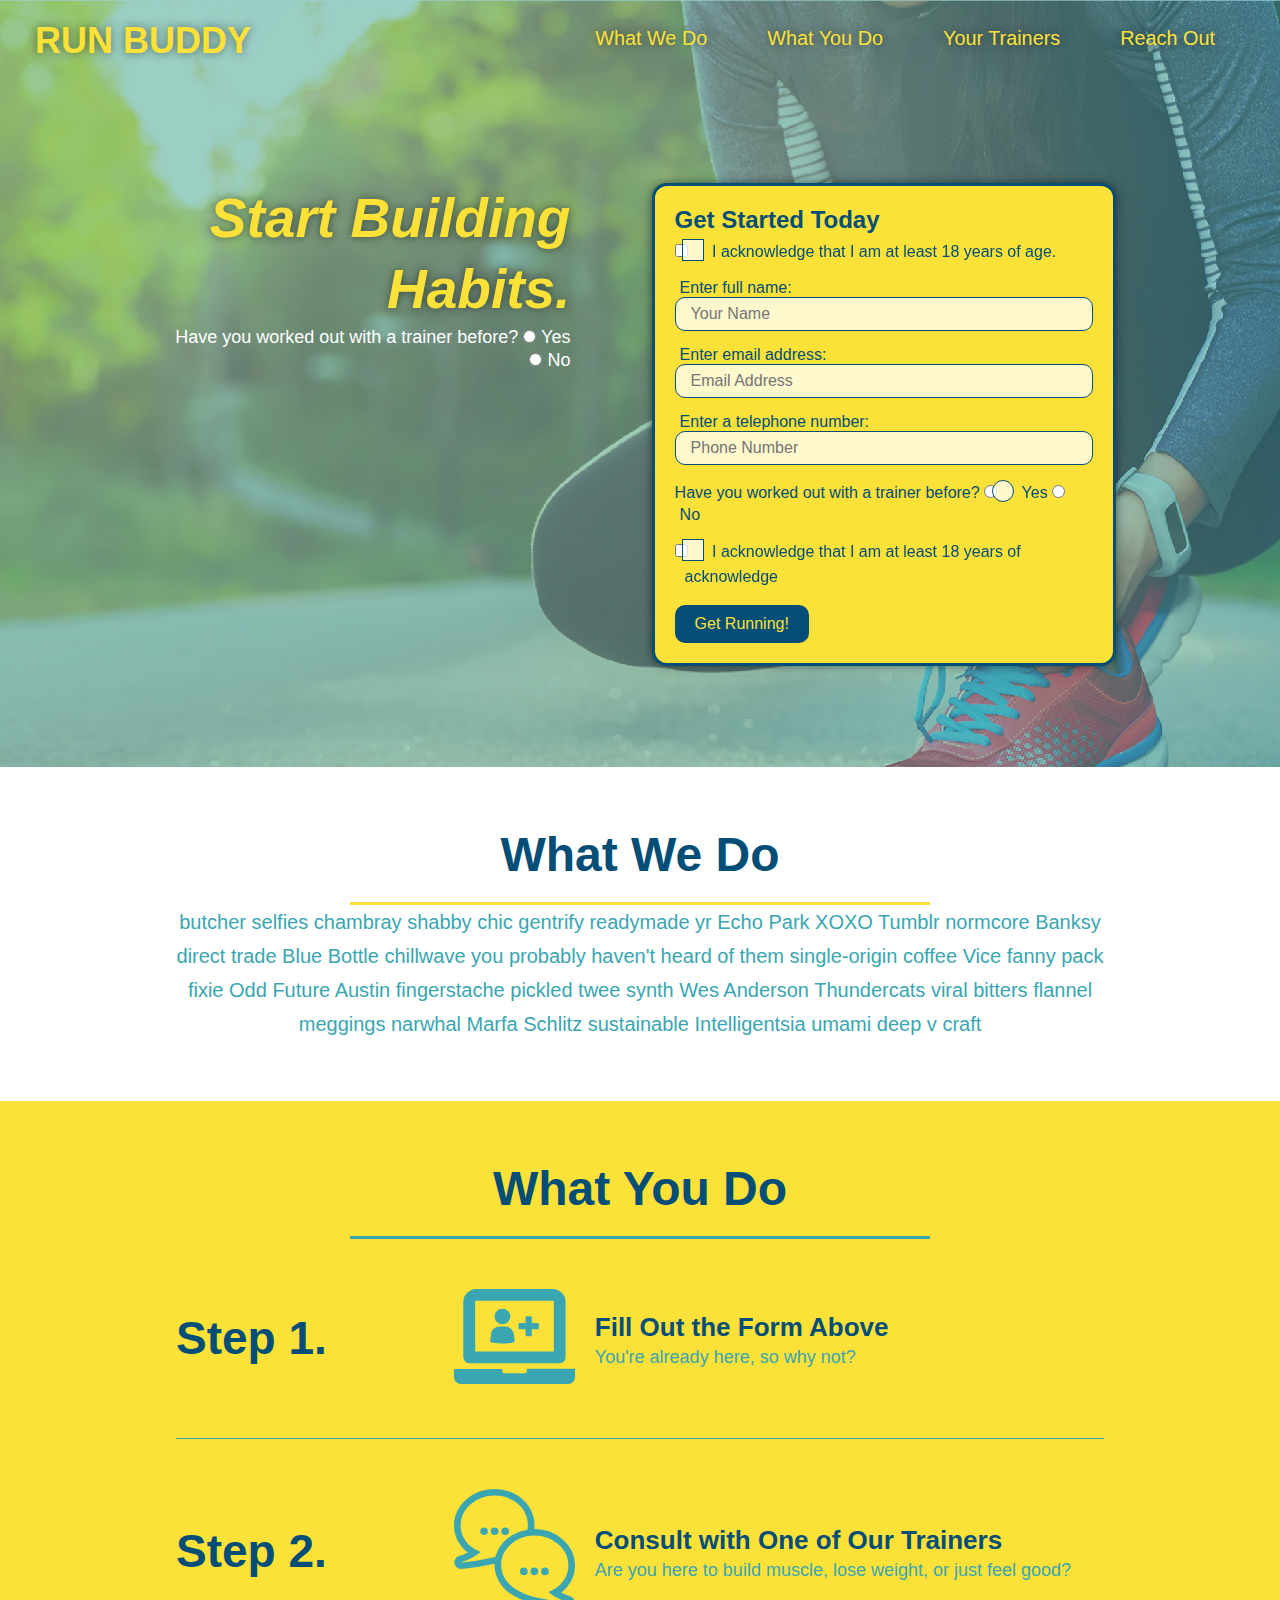
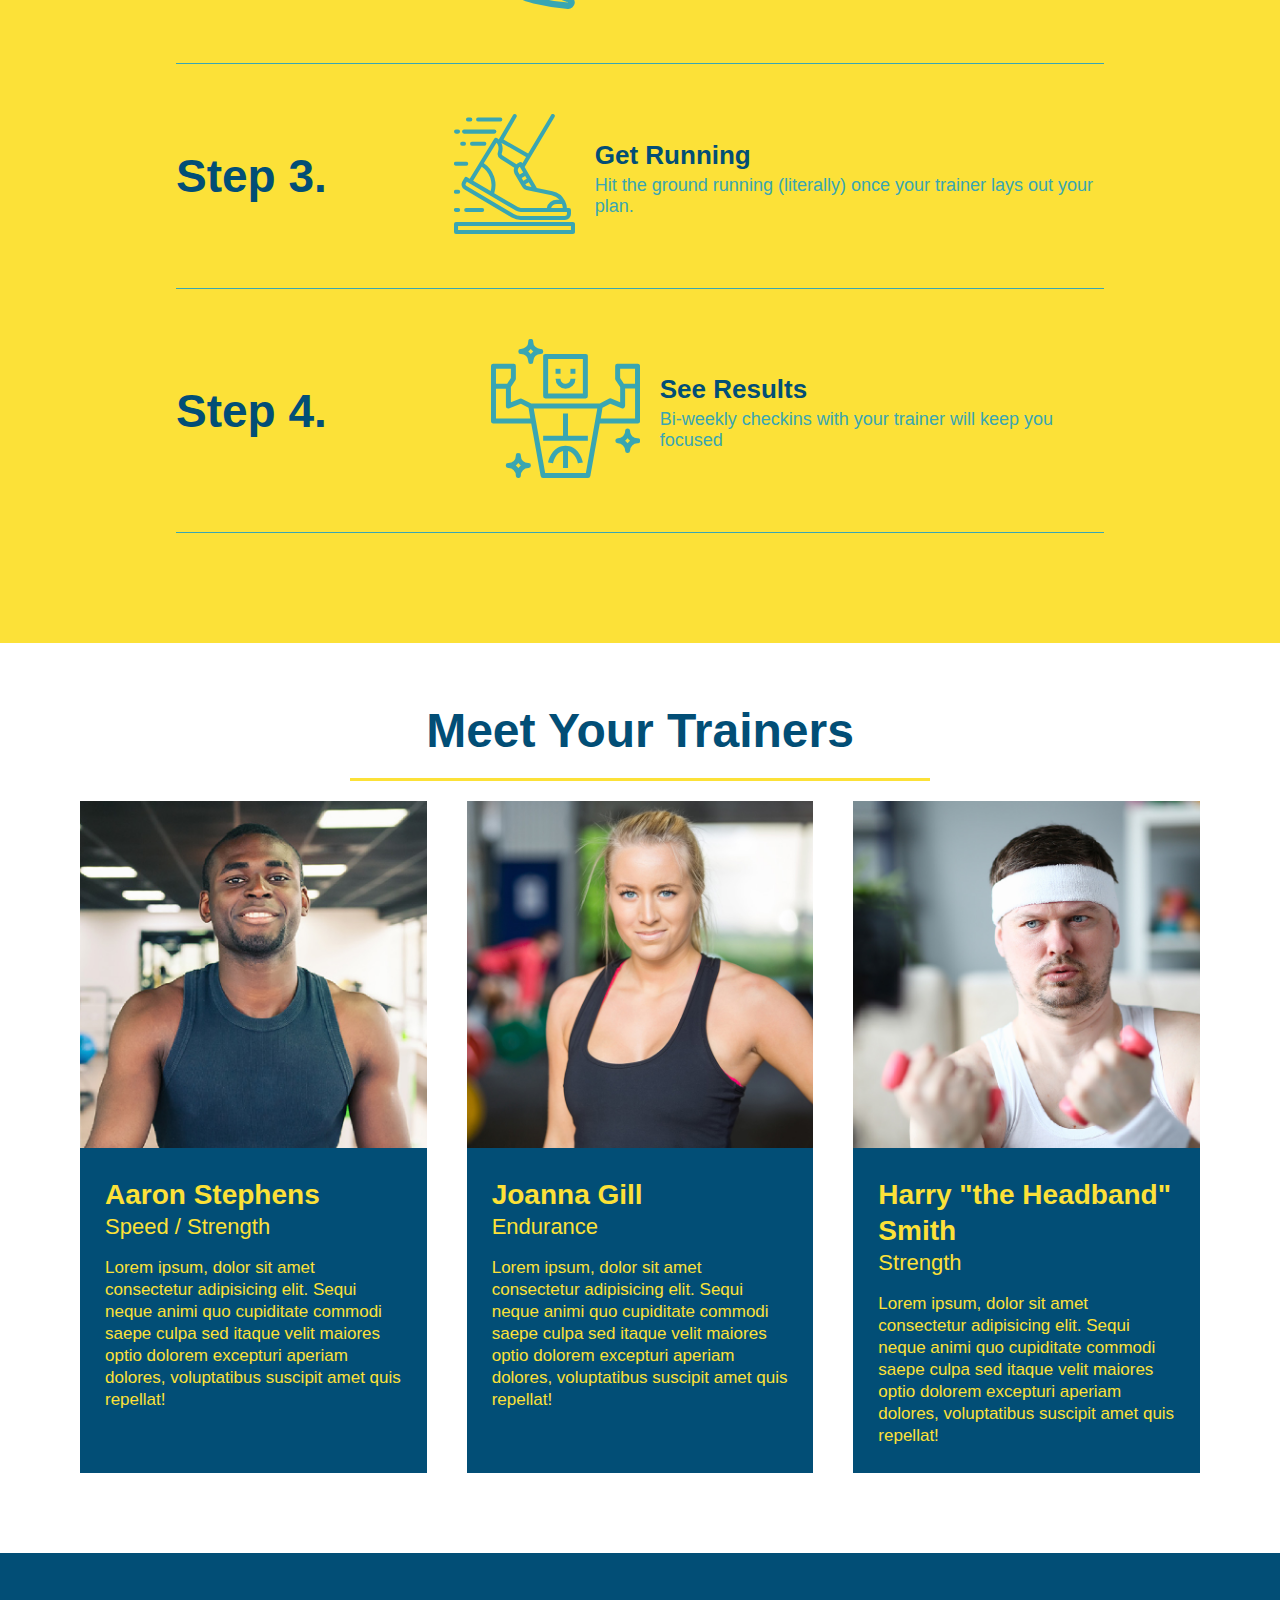
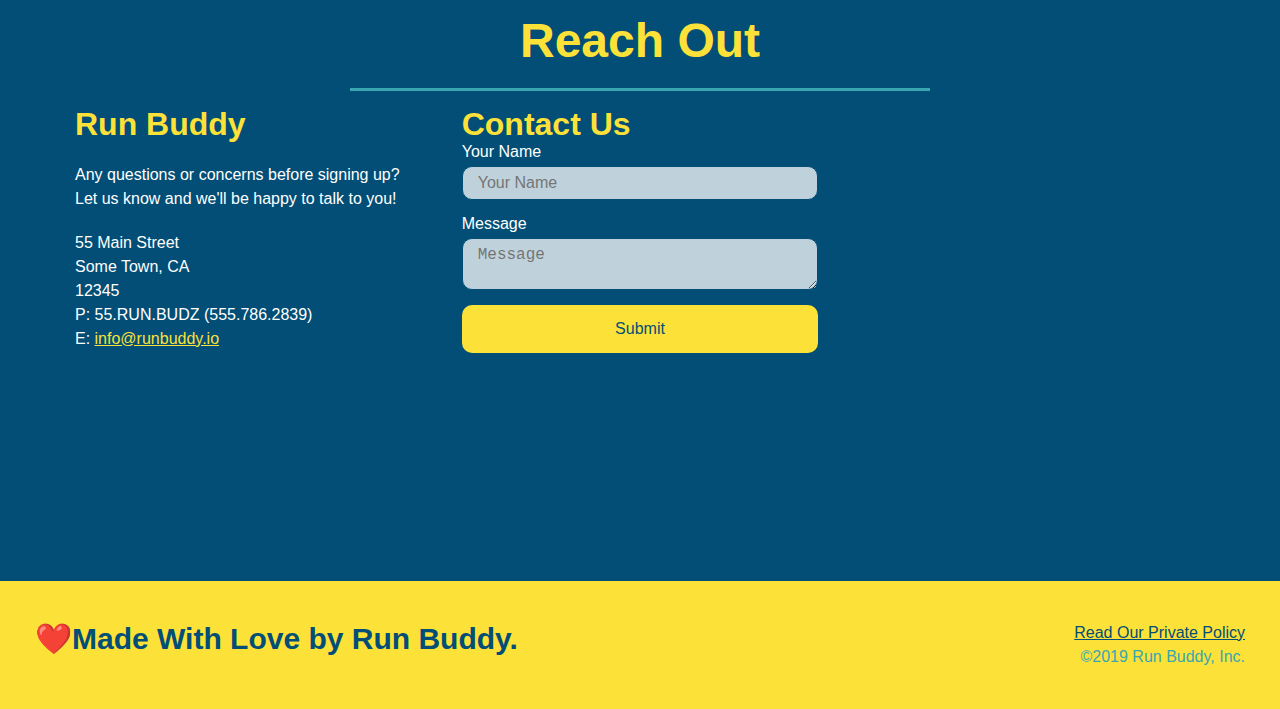
==== commit 2a0b935b: "css aesthetics updated" ====
--- a/index.html
+++ b/index.html
@@ -33,13 +33,24 @@
       <div class="hero-cta">
         <h2>Start Building Habits.</h2>
         <p>
-          seitan heirloom post-ironic pop-up iPhone mlkshk hella selfies fashion axe occupy readymade put a bird on it messenger bag Wes Anderson Schlitz plaid Bushwick church-key lo-fi skateboard slow-carb hashtag trust fund Williamsburg biodiesel fixie farm-to-table 8-bit banjo XOXO Banksy chillwave bicycle rights retro cliche tattooed bespoke irony mumblecore Shoreditch deep v polaroid McSweeney's bitters cray gentrify tofu Marfa you probably haven't heard of them yr banh mi asymmetrical art party selvage letterpress High Life.
+          Have you worked out with a trainer before?
+        
+            <input type="radio" name="trainer-confirm" id="trainer-yes" />
+            <label for="trainer-yes">Yes</label>
+         
+          
+            <input type="radio" name="trainer-confirm" id="trainer-no" />
+            <label for="trainer-no">No</label>
+          
         </p>
       </div>
       <div class="hero-form">
         <h3>Get Started Today</h3>
         <p>
-          Fill out this form and one of our trainers will schedule a consult
+          <span class="checkbox-wrapper">
+            <input type="checkbox" name="age-confirm" id="checkbox" />
+            <label for="checkbox">I acknowledge that I am at least 18 years of age.</label>
+          </span>
         </p>
         <form>
           <label for="name"> Enter full name:</label>
@@ -71,16 +82,22 @@
 
           <p>
             Have you worked out with a trainer before?
+            <span class="radio-wrapper">
             <input type="radio" name="trainer-confirm" id="trainer-yes" />
             <label for="trainer-yes">Yes</label>
-            <input type="radio" name="trainer-confirm" id="tainer-no" />
-            <label for="tainer-no">No</label>
+            </span>
+            <span class="radio-wrapper"></span>
+              <input type="radio" name="trainer-confirm" id="tainer-no" />
+              <label for="tainer-no">No</label>
+            </span>
           </p>
           <p>
-            <label for="checkbox">
-              I acknowledge that I am at least 18 years of acknowledge
-            </label>
-            <input type="checkbox" name="age-confirm" id="checkbox" />
+            <span class="checkbox-wrapper">
+              <input type="checkbox" name="age-confirm" id="checkbox" />
+              <label for="checkbox">
+                I acknowledge that I am at least 18 years of acknowledge
+              </label>
+            </span>
           </p>
           <button type="submit">Get Running!</button>
         </form>
--- a/assets/css/style.css
+++ b/assets/css/style.css
@@ -15,6 +15,13 @@
     display: flex;
     justify-content: space-between;
     flex-wrap: wrap;
+    position: sticky;
+    top: 0;
+    position: -webkit-sticky;
+    background-image: url('../images/hero-bg.jpg');
+    background-size: cover;
+    background-attachment: fixed;
+    background-position: 80%;
     
 }
 
@@ -23,6 +30,7 @@
     font-size: 36px;
     color: #fce138;
     margin: 0;
+    text-shadow: 0 0 10px rgba(0, 0, 0, 0.5);
 }
 
 header a {
@@ -46,7 +54,15 @@
     margin: 0 30px;
     font-weight: lighter;
     font-size: 1.55vw;
-}
+    text-shadow: 0 0 10px rgba(0, 0, 0, 0.5);
+}
+
+header nav ul li a:hover {
+    background: #fce138;
+    color: #024e76;
+    border-radius: 15px;
+    text-shadow: none;
+  }
 
 /*Footer Stle Begins*/
 
@@ -87,11 +103,15 @@
 .hero {
     background-image: url('../images/hero-bg.jpg');
     background-size: cover;
-    background-position: center;
+    background-position: 80%;
     display: flex;
     justify-content: center;
     flex-wrap: wrap;
-  }
+    align-items: flex-start;
+    background-position: 80%;
+    background-attachment: fixed;
+}
+
 
 .hero-cta {
     width:35%;
@@ -106,6 +126,7 @@
     font-style: italic;
     font-size: 55px;
     color: #fce138;
+    text-shadow: 0 0 10px rgba(0, 0, 0, 0.5);
 }
 
 
@@ -114,13 +135,19 @@
 /*Sign-Up Form*/
 .hero-form {
     border: solid 3px #024e76;
-    background-color: #fce138;
+    background-color: rgb(252, 225, 56);
     padding: 20px;
     color:#024e76;
     margin: 3.5%;
-    width: 40%; 
-    
-}
+    width: 40%;
+    box-shadow: 0 0 10px rgba(0, 0, 0, 0.5);
+    border-radius: 15px; 
+    
+}
+
+.hero-form button:hover {
+    background-color: #39a6b2;  
+  }
 
 .hero-form h3 {
     font-size: 24px;
@@ -139,7 +166,15 @@
     color: #024e76;
     width: 100%;
     margin-bottom: 15px;
-}
+    border-radius: 10px;
+    background-color: rgba(255,255,255, 0.75);
+}
+
+
+.form-input:focus {
+    background-color: rgba(255,255,255, 1);
+    outline: none;
+  }
 
 .hero-form label {
     margin: 0 5px;
@@ -151,8 +186,70 @@
     border: none;
     padding: 10px 20px;
     font-size: 16px;
-}
-
+    border-radius: 10px;
+}
+
+
+.checkbox-wrapper input + label::after, 
+.radio-wrapper input + label::after {
+  content: none;
+}
+
+.checkbox-wrapper input:checked + label::after, 
+.radio-wrapper input:checked + label::after {
+  content: "";
+}
+
+.checkbox-wrapper input, .radio-wrapper input {
+   opacity: 1;
+}
+
+
+.checkbox-wrapper label, .radio-wrapper label {
+    position: relative;
+    left: 10px;
+    margin: 10px;
+    line-height: 1.6;
+}
+
+.checkbox-wrapper label::before, .radio-wrapper label::before {
+    content: "";
+    height: 20px;
+    width: 20px;
+    background: rgba(255, 255, 255, 0.75);  
+    border: 1px solid #024e76;  
+    position: absolute;
+    top: -4px;
+    left: -30px;
+}
+
+.radio-wrapper label::before {
+    border-radius: 50%;
+}
+
+.radio-wrapper label::after {
+    content: "";
+    width: 20px;
+    height: 20px;
+    border-radius: 50%;
+    background: #024e76;
+    position: absolute;
+    left: -29px;
+    top: -3px;
+    transform: rotate(-58deg);
+    background-image: radial-gradient(circle, #39a6b2, #024e76);
+  }
+  
+  .checkbox-wrapper label::after {
+    content: "";
+    height: 6px;
+    width: 14px;
+    border-left: 2px solid #024e76;
+    border-bottom: 2px solid #024e76;
+    position: absolute;
+    left: -26px;
+    top: 1px;
+  }
 
 /*Intro Begins*/
 
@@ -196,12 +293,17 @@
     margin: 50px auto;
     padding-bottom: 50px;
     width: 80%;
-    border-bottom: 1px solid #39a6b2;
     display: flex;
     flex-wrap: wrap;
     align-items: center;
     justify-content: space-between;
-}
+    border-bottom: 1px solid #39a6b2;
+}
+
+
+.step:last-child {
+    border-bottom: 1px solid #39a6b2;
+  }
 
 .step-info {
     flex: 2 70%;
@@ -223,7 +325,7 @@
 /*Section Title Begins*/
 
 .section-title {
-    font-size: 55px;
+    font-size: 48px;
     color: #024e76;
     border-bottom: 3px solid;
     padding-bottom: 20px;
@@ -334,8 +436,14 @@
     width: 100%;
     margin-bottom: 15px;
     margin-top: 5px;
-}
-
+    border-radius: 10px;
+    background-color: rgba(255,255,255, 0.75);   
+}
+
+  .contact-form input:focus, .contact-form textarea:focus {
+    background-color: rgb(2, 78, 118);
+    outline: none;
+  }
 
   .contact-form button {
     width: 100%;
@@ -345,6 +453,12 @@
     text-align: center;
     padding: 15px 0;
     font-size: 16px;
+    border-radius: 10px;
+  }
+
+  .contact-form button:hover {
+    color: #fce138;
+    background: #39a6b2;
   }
 
   .contact-info a {
@@ -367,6 +481,7 @@
 
 .flex-row {
     display: flex;
+    justify-content: center;
 }
 
 
@@ -375,6 +490,7 @@
 header {
     padding-bottom: 0;
     justify-content: center;
+    position: relative;
 }
 
 header h1 {
@@ -420,42 +536,71 @@
 
       /* this will be applied on any screen smaller than 980px */
       
-    }
-  }
+
   
   /* MEDIA QUERY FOR TABLETS AND SMALLER */
   @media screen and (max-width: 768px) {
-    header {
-        padding-bottom: 0;
+    section {
+        padding: 30px 15px;
+      }
+
+    .step h3 {
+        flex: 1 100%;
+        text-align: center;
+      }
+    
+    .step-info {
+        flex: 2 100%;
+        text-align: center;
         justify-content: center;
       }
     
-      header h1 {
-        width: 100%;
-        text-align: center;
+    .step-img {
+        flex: 0 32%;
+        margin-right: 0;
+        margin-top: 15px;
+        margin-bottom: 15px;
       }
     
-      header nav ul {
-        margin-top: 20px;
-        width: 100%;
-        justify-content: center;
+    .step-text {
+        flex: 100%;  
       }
-    
-      header nav ul li a {
-        font-size: 20px;
+
+    .trainer-bio h3, .trainer-bio h4 {
+          display: block;
       }
-    
-      footer h2, footer div {
-        text-align: center;
-        width: 100%;
-      }
+
     }
   
   /* MEDIA QUERY FOR MOBILE PHONES AND SMALLER */
   @media screen and (max-width: 575px) {
-    header h1 {
-      /* this will be applied on any screen smaller than 575px */
-      
-    }
-  }
-  +    .hero-form button {
+        width: 100%;
+  }
+
+  .section-title {
+    width: 95%;
+  }
+
+  .intro p {
+    width: 100%;
+  }
+
+  .trainer {
+    flex: 0 100%;
+  }
+
+  .contact-info {
+    text-align: center;
+  }
+
+  .contact-info > * {
+    flex: 0 100%;
+  }
+
+  .contact-form {
+    order: 3;
+  }
+
+}
+}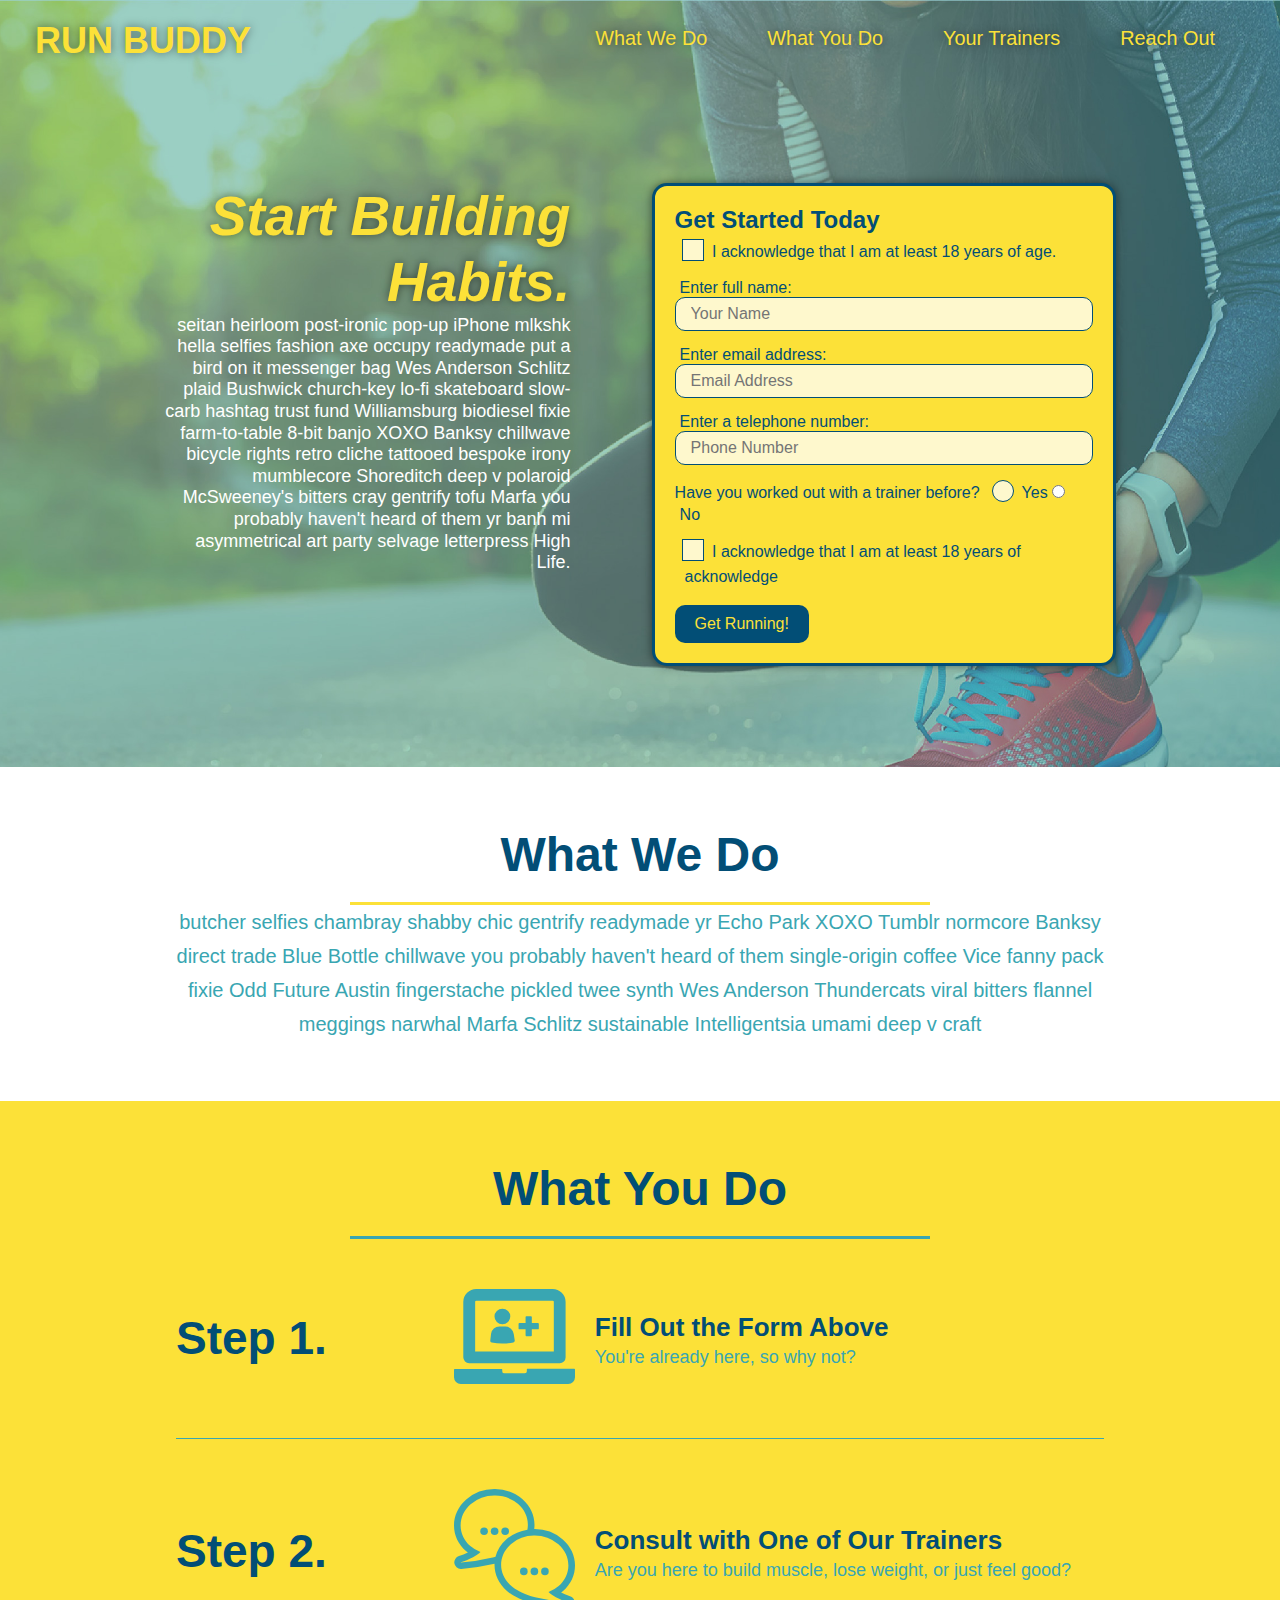
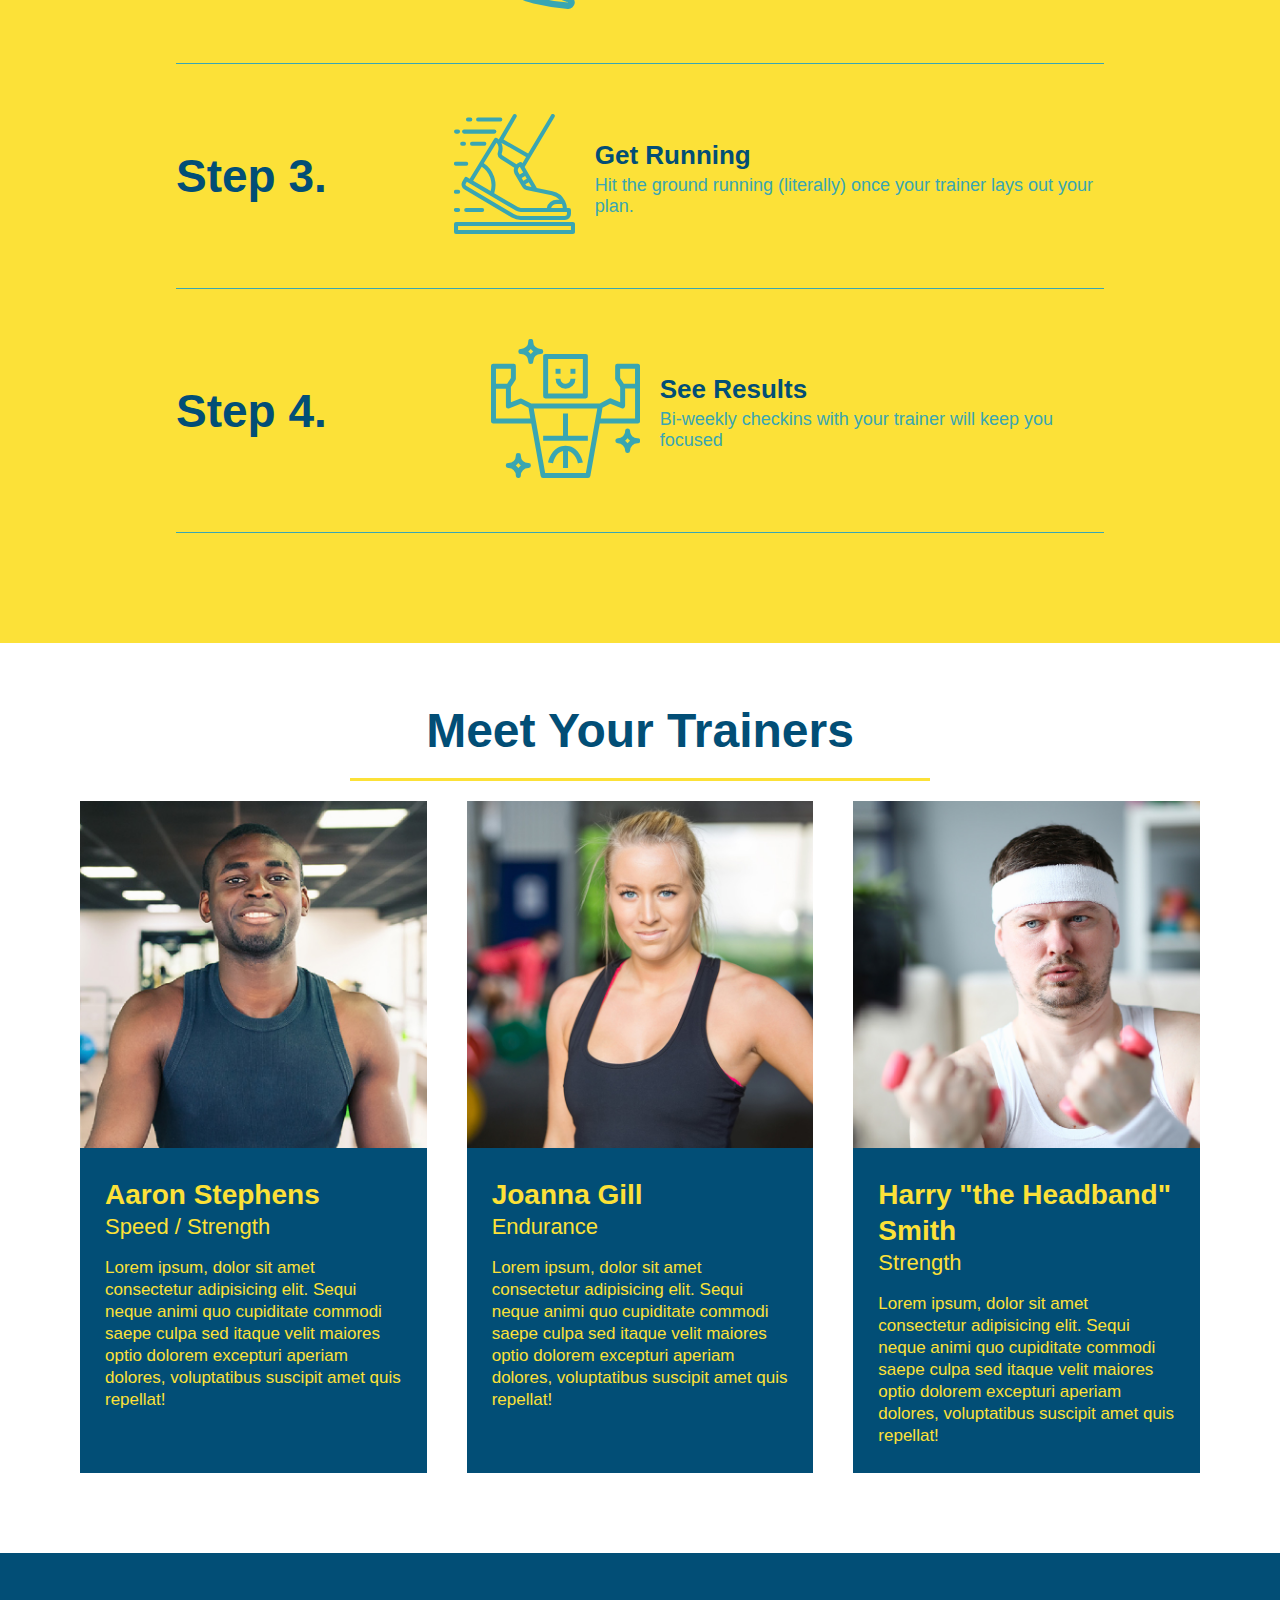
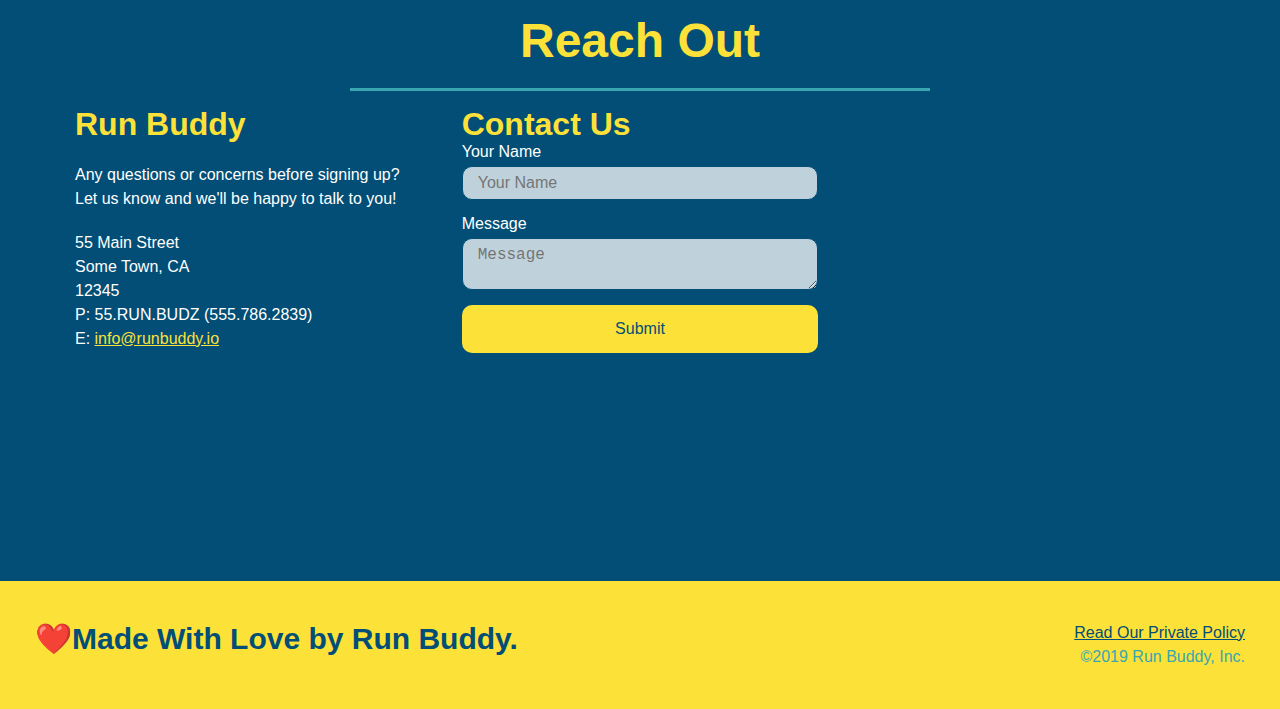
==== commit f186e6e0: "updated hero cta portion" ====
--- a/index.html
+++ b/index.html
@@ -33,15 +33,7 @@
       <div class="hero-cta">
         <h2>Start Building Habits.</h2>
         <p>
-          Have you worked out with a trainer before?
-        
-            <input type="radio" name="trainer-confirm" id="trainer-yes" />
-            <label for="trainer-yes">Yes</label>
-         
-          
-            <input type="radio" name="trainer-confirm" id="trainer-no" />
-            <label for="trainer-no">No</label>
-          
+          seitan heirloom post-ironic pop-up iPhone mlkshk hella selfies fashion axe occupy readymade put a bird on it messenger bag Wes Anderson Schlitz plaid Bushwick church-key lo-fi skateboard slow-carb hashtag trust fund Williamsburg biodiesel fixie farm-to-table 8-bit banjo XOXO Banksy chillwave bicycle rights retro cliche tattooed bespoke irony mumblecore Shoreditch deep v polaroid McSweeney's bitters cray gentrify tofu Marfa you probably haven't heard of them yr banh mi asymmetrical art party selvage letterpress High Life.
         </p>
       </div>
       <div class="hero-form">
--- a/assets/css/style.css
+++ b/assets/css/style.css
@@ -1,3 +1,10 @@
+:root {
+    --primary-color: #fce138;
+    --secondary-color: #024e76;
+    --tertiary-color: #39a6b2;
+  }
+
+
 *{
     padding: 0;
     margin: 0;
@@ -5,13 +12,13 @@
 }
 body {
     font-family: Helvetica, Arial, sans-serif;
-    color: #39a6b2;
+    color: var(--tertiary-color);
 
 }
 
 header {
     padding: 20px 35px;
-    background-color: #39a6b2;
+    background-color: var(--tertiary-color);
     display: flex;
     justify-content: space-between;
     flex-wrap: wrap;
@@ -22,20 +29,21 @@
     background-size: cover;
     background-attachment: fixed;
     background-position: 80%;
+    z-index: 9999;
     
 }
 
 header h1 {
     font-weight: bold;
     font-size: 36px;
-    color: #fce138;
+    color: var(--primary-color);
     margin: 0;
     text-shadow: 0 0 10px rgba(0, 0, 0, 0.5);
 }
 
 header a {
     text-decoration: none;
-    color: #fce138;
+    color: var(--primary-color);
 }
 
 header nav {
@@ -58,8 +66,8 @@
 }
 
 header nav ul li a:hover {
-    background: #fce138;
-    color: #024e76;
+    background: var(--primary-color);
+    color: var(--secondary-color);
     border-radius: 15px;
     text-shadow: none;
   }
@@ -67,7 +75,7 @@
 /*Footer Stle Begins*/
 
 footer {
-    background: #fce138;
+    background: var(--primary-color);
     width: 100%;
     padding: 40px 35px;
     display: flex;
@@ -77,7 +85,7 @@
 
 
 footer h2 {
-    color:#024e76;
+    color:var(--secondary-color);
     font-size: 30px;
     margin: 0;
 }
@@ -88,7 +96,7 @@
     text-align: right;
 }
 footer a {
-    color: #024e76;
+    color: var(--secondary-color);
 }
 
 
@@ -119,13 +127,13 @@
     margin: 3.5%;
     color: #fff;
     font-size: 18px;
-    line-height: 1.3;
+    line-height: 1.2;
 }
 
 .hero-cta h2 {
     font-style: italic;
     font-size: 55px;
-    color: #fce138;
+    color: var(--primary-color);
     text-shadow: 0 0 10px rgba(0, 0, 0, 0.5);
 }
 
@@ -134,10 +142,10 @@
 
 /*Sign-Up Form*/
 .hero-form {
-    border: solid 3px #024e76;
+    border: solid 3px var(--secondary-color);
     background-color: rgb(252, 225, 56);
     padding: 20px;
-    color:#024e76;
+    color:var(--secondary-color);
     margin: 3.5%;
     width: 40%;
     box-shadow: 0 0 10px rgba(0, 0, 0, 0.5);
@@ -146,7 +154,7 @@
 }
 
 .hero-form button:hover {
-    background-color: #39a6b2;  
+    background-color: var(--tertiary-color);  
   }
 
 .hero-form h3 {
@@ -159,11 +167,11 @@
 }
 
 .form-input {
-    border: 1px solid #024e76;
+    border: 1px solid var(--secondary-color);
     display: block;
     padding: 7px 15px;
     font-size: 16px;
-    color: #024e76;
+    color: var(--secondary-color);
     width: 100%;
     margin-bottom: 15px;
     border-radius: 10px;
@@ -181,8 +189,8 @@
 }
 
 .hero-form button {
-    color:#fce138;
-    background-color: #024e76;
+    color:var(--primary-color);
+    background-color: var(--secondary-color);
     border: none;
     padding: 10px 20px;
     font-size: 16px;
@@ -190,6 +198,10 @@
 }
 
 
+.checkbox-wrapper input, .radio-wrapper input {
+    opacity: 0;
+}
+
 .checkbox-wrapper input + label::after, 
 .radio-wrapper input + label::after {
   content: none;
@@ -198,10 +210,6 @@
 .checkbox-wrapper input:checked + label::after, 
 .radio-wrapper input:checked + label::after {
   content: "";
-}
-
-.checkbox-wrapper input, .radio-wrapper input {
-   opacity: 1;
 }
 
 
@@ -217,7 +225,7 @@
     height: 20px;
     width: 20px;
     background: rgba(255, 255, 255, 0.75);  
-    border: 1px solid #024e76;  
+    border: 1px solid var(--secondary-color);  
     position: absolute;
     top: -4px;
     left: -30px;
@@ -232,44 +240,45 @@
     width: 20px;
     height: 20px;
     border-radius: 50%;
-    background: #024e76;
+    background: var(--secondary-color);
     position: absolute;
     left: -29px;
     top: -3px;
-    transform: rotate(-58deg);
-    background-image: radial-gradient(circle, #39a6b2, #024e76);
+    background-image: radial-gradient(circle, #39a6b2, var(--secondary-color));
   }
   
   .checkbox-wrapper label::after {
     content: "";
     height: 6px;
     width: 14px;
-    border-left: 2px solid #024e76;
-    border-bottom: 2px solid #024e76;
+    border-left: 2px solid var(--secondary-color);
+    border-bottom: 2px solid var(--secondary-color);
     position: absolute;
     left: -26px;
     top: 1px;
+    transform: rotate(-58deg);
   }
 
 /*Intro Begins*/
 
 .intro p {
     line-height: 1.7;
-    color: #39a6b2;
+    color: var(--tertiary-color);
     width: 80%;
     font-size: 20px;
     margin: 0 auto;
     text-align: center;
+    margin: 0 auto;
 }
 
 
 /*Steps Begin*/
 .steps {
-    background: #fce138
+    background: var(--primary-color);
 }
 
 .step h3 {
-    color: #024e76;
+    color: var(--secondary-color);
     font-size: 46px;
     flex: 1 30%;
 }
@@ -279,14 +288,14 @@
 }
 
 .step-text p {
-    color: #39a6b2;
+    color: var(--tertiary-color);
     font-size: 18px;
 }
 
 .step-text h4 {
     font-size: 26px;
     line-height: 1.5;
-    color: #024e76;
+    color: var(--secondary-color);
 }
 
 .step {
@@ -297,12 +306,12 @@
     flex-wrap: wrap;
     align-items: center;
     justify-content: space-between;
-    border-bottom: 1px solid #39a6b2;
+    border-bottom: 1px solid var(--tertiary-color);
 }
 
 
 .step:last-child {
-    border-bottom: 1px solid #39a6b2;
+    border-bottom: 1px solid var(--tertiary-color);
   }
 
 .step-info {
@@ -326,7 +335,7 @@
 
 .section-title {
     font-size: 48px;
-    color: #024e76;
+    color: var(--secondary-color);
     border-bottom: 3px solid;
     padding-bottom: 20px;
     text-align: center;
@@ -335,11 +344,11 @@
 }
 
 .primary-border {
-    border-color: #fce138;
+    border-color: var(--primary-color);
 }
 
 .secondary-border {
-    border-color: #39a6b2;
+    border-color: var(--tertiary-color);
 }
 
 
@@ -357,8 +366,8 @@
 .trainer {
     flex: 1;
     margin: 20px;
-    background: #024e76;
-    color: #fce138;
+    background: var(--secondary-color);
+    color: var(--primary-color);
     
 }
 
@@ -391,11 +400,11 @@
 
 /* Reach Out Section Style Begins*/
 .contact {
-    background: #024e76;
+    background: var(--secondary-color);
 }
 
 .contact h2 {
-    color:#fce138
+    color:var(--primary-color);
 }
 
 .contact-info div {
@@ -415,7 +424,7 @@
 }
 
 .contact-info h3 {
-    color: #fce138;
+    color: var(--primary-color);
     font-size: 32px;
 }
 
@@ -428,11 +437,11 @@
   
 
   .contact-form input, .contact-form textarea {
-    border: 1px solid #024e76;
+    border: 1px solid var(--secondary-color);
     display: block;
     padding: 7px 15px;
     font-size: 16px;
-    color: #024e76;
+    color: var(--secondary-color);
     width: 100%;
     margin-bottom: 15px;
     margin-top: 5px;
@@ -448,8 +457,8 @@
   .contact-form button {
     width: 100%;
     border: none;
-    background: #fce138;
-    color: #024e76;
+    background: var(--primary-color);
+    color: var(--secondary-color);
     text-align: center;
     padding: 15px 0;
     font-size: 16px;
@@ -457,12 +466,12 @@
   }
 
   .contact-form button:hover {
-    color: #fce138;
-    background: #39a6b2;
+    color: var(--primary-color);
+    background: var(--tertiary-color);
   }
 
   .contact-info a {
-    color: #fce138;
+    color: var(--primary-color);
   }
 
   .contact-info > * {
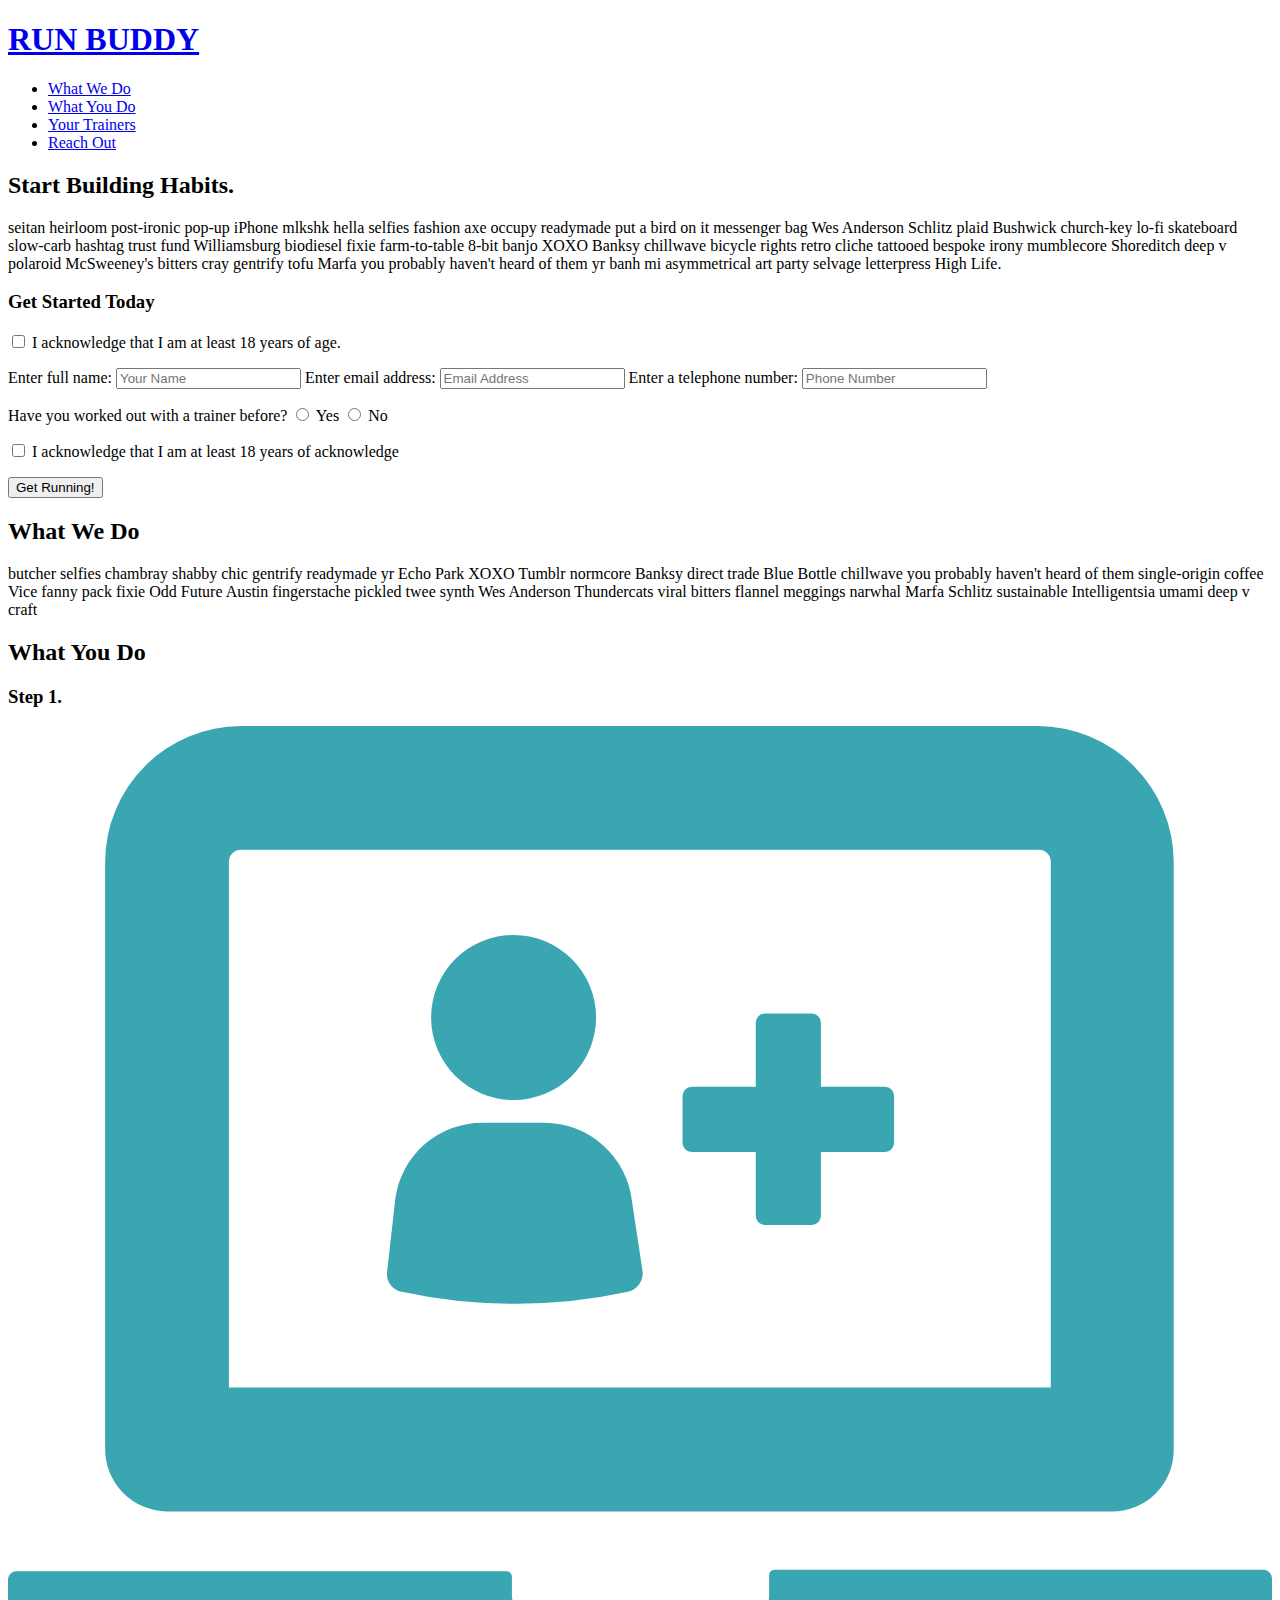
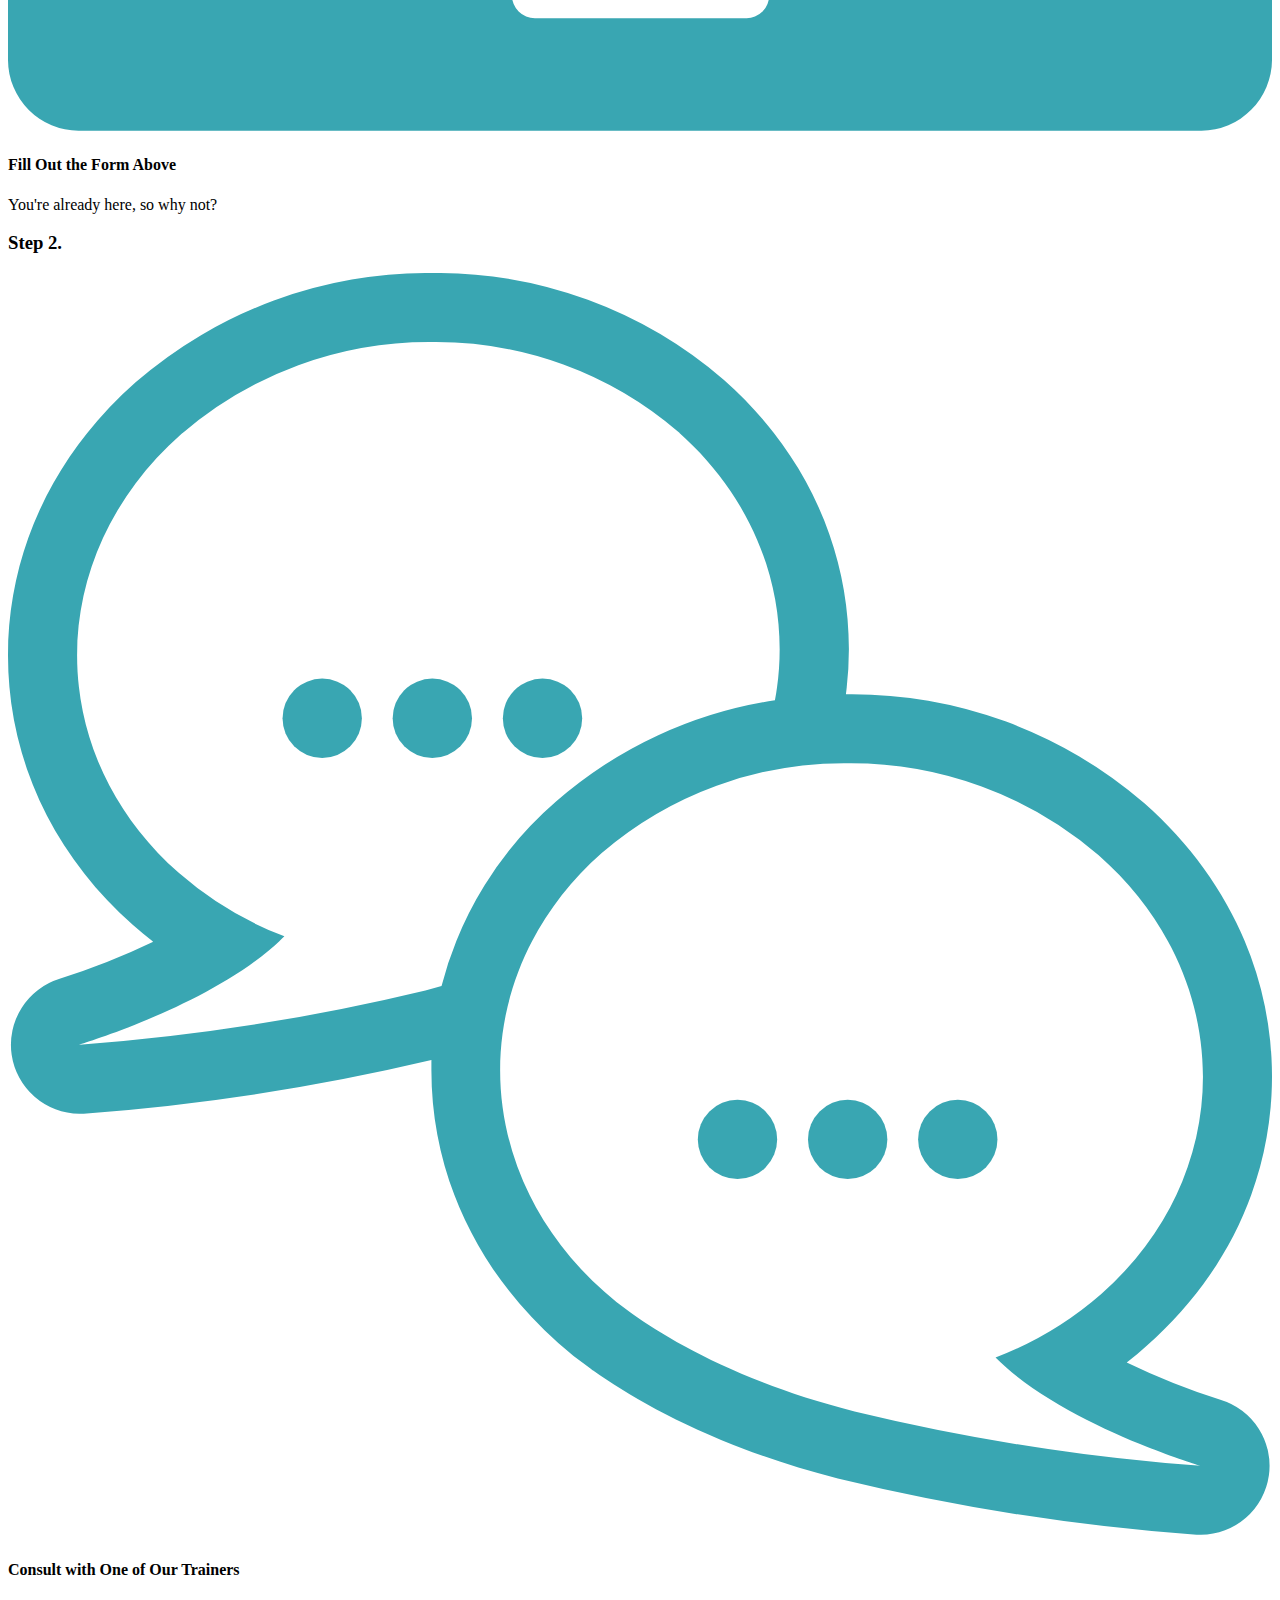
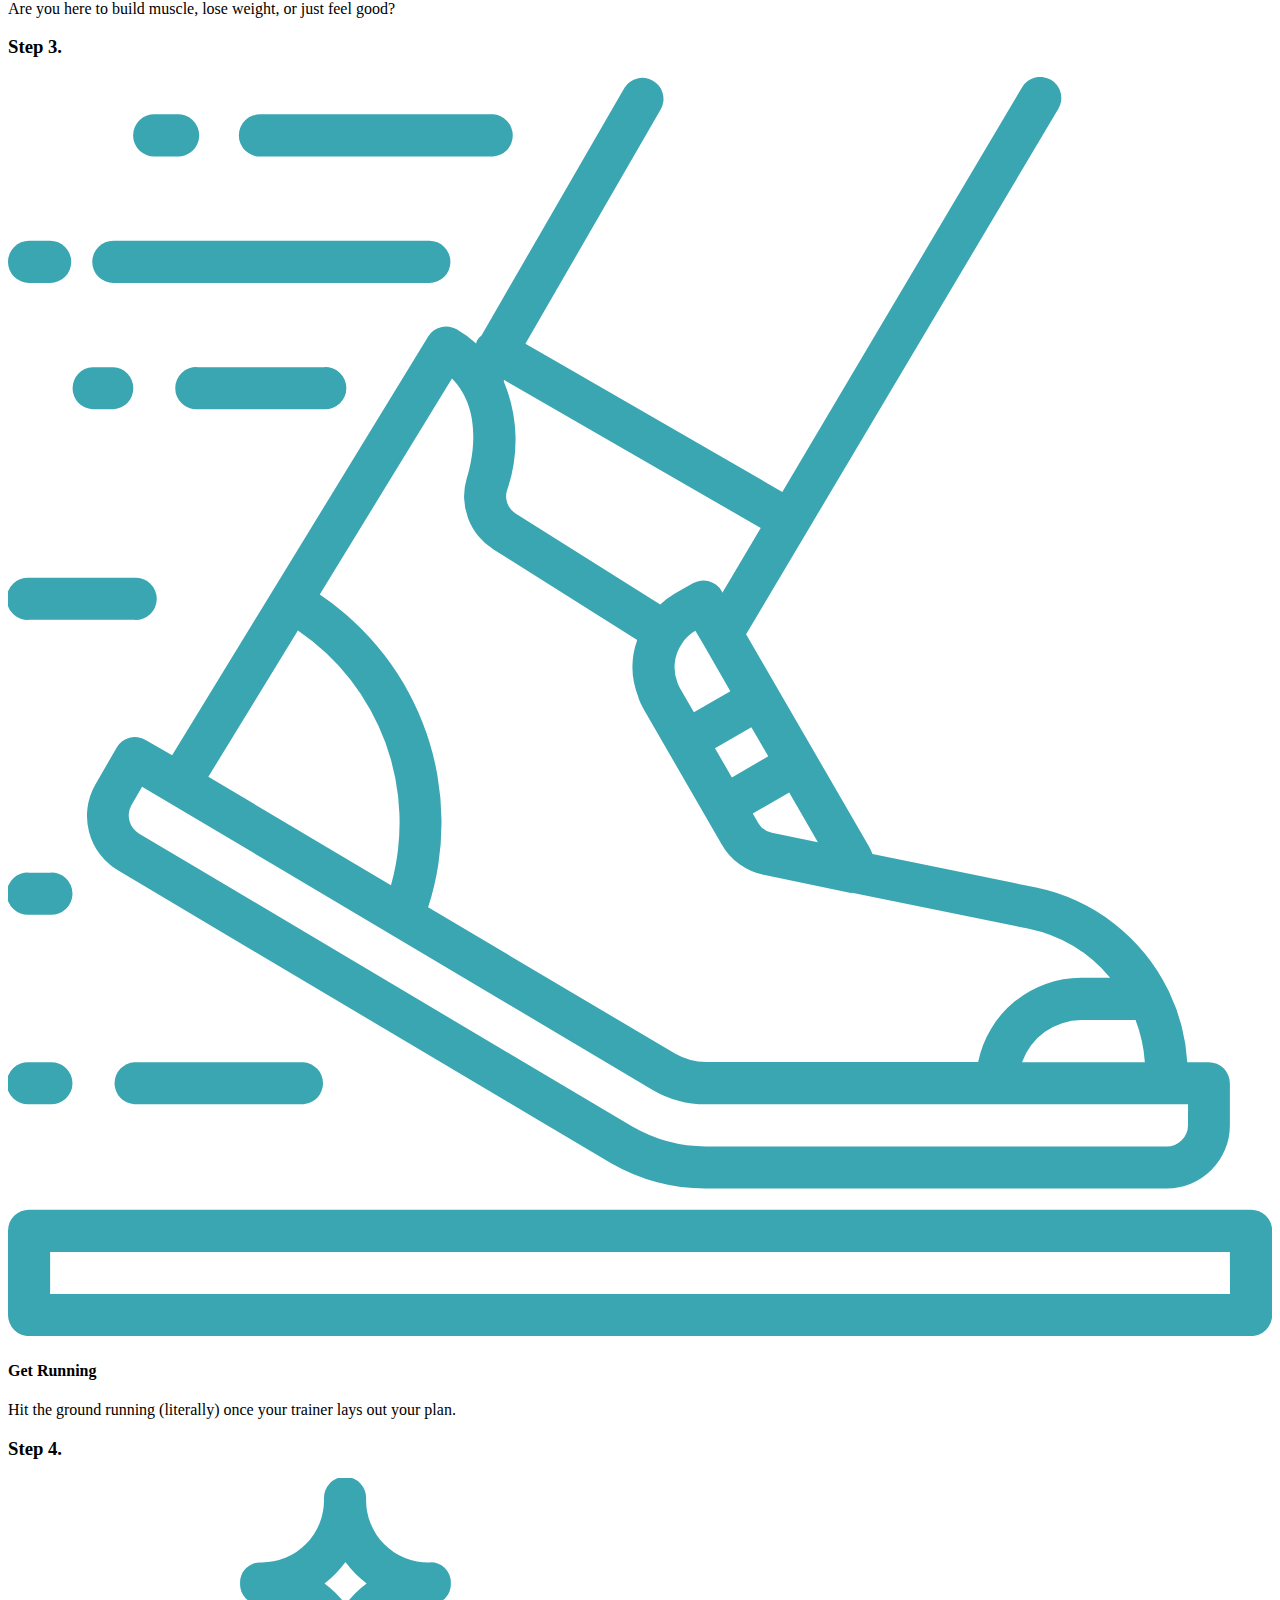
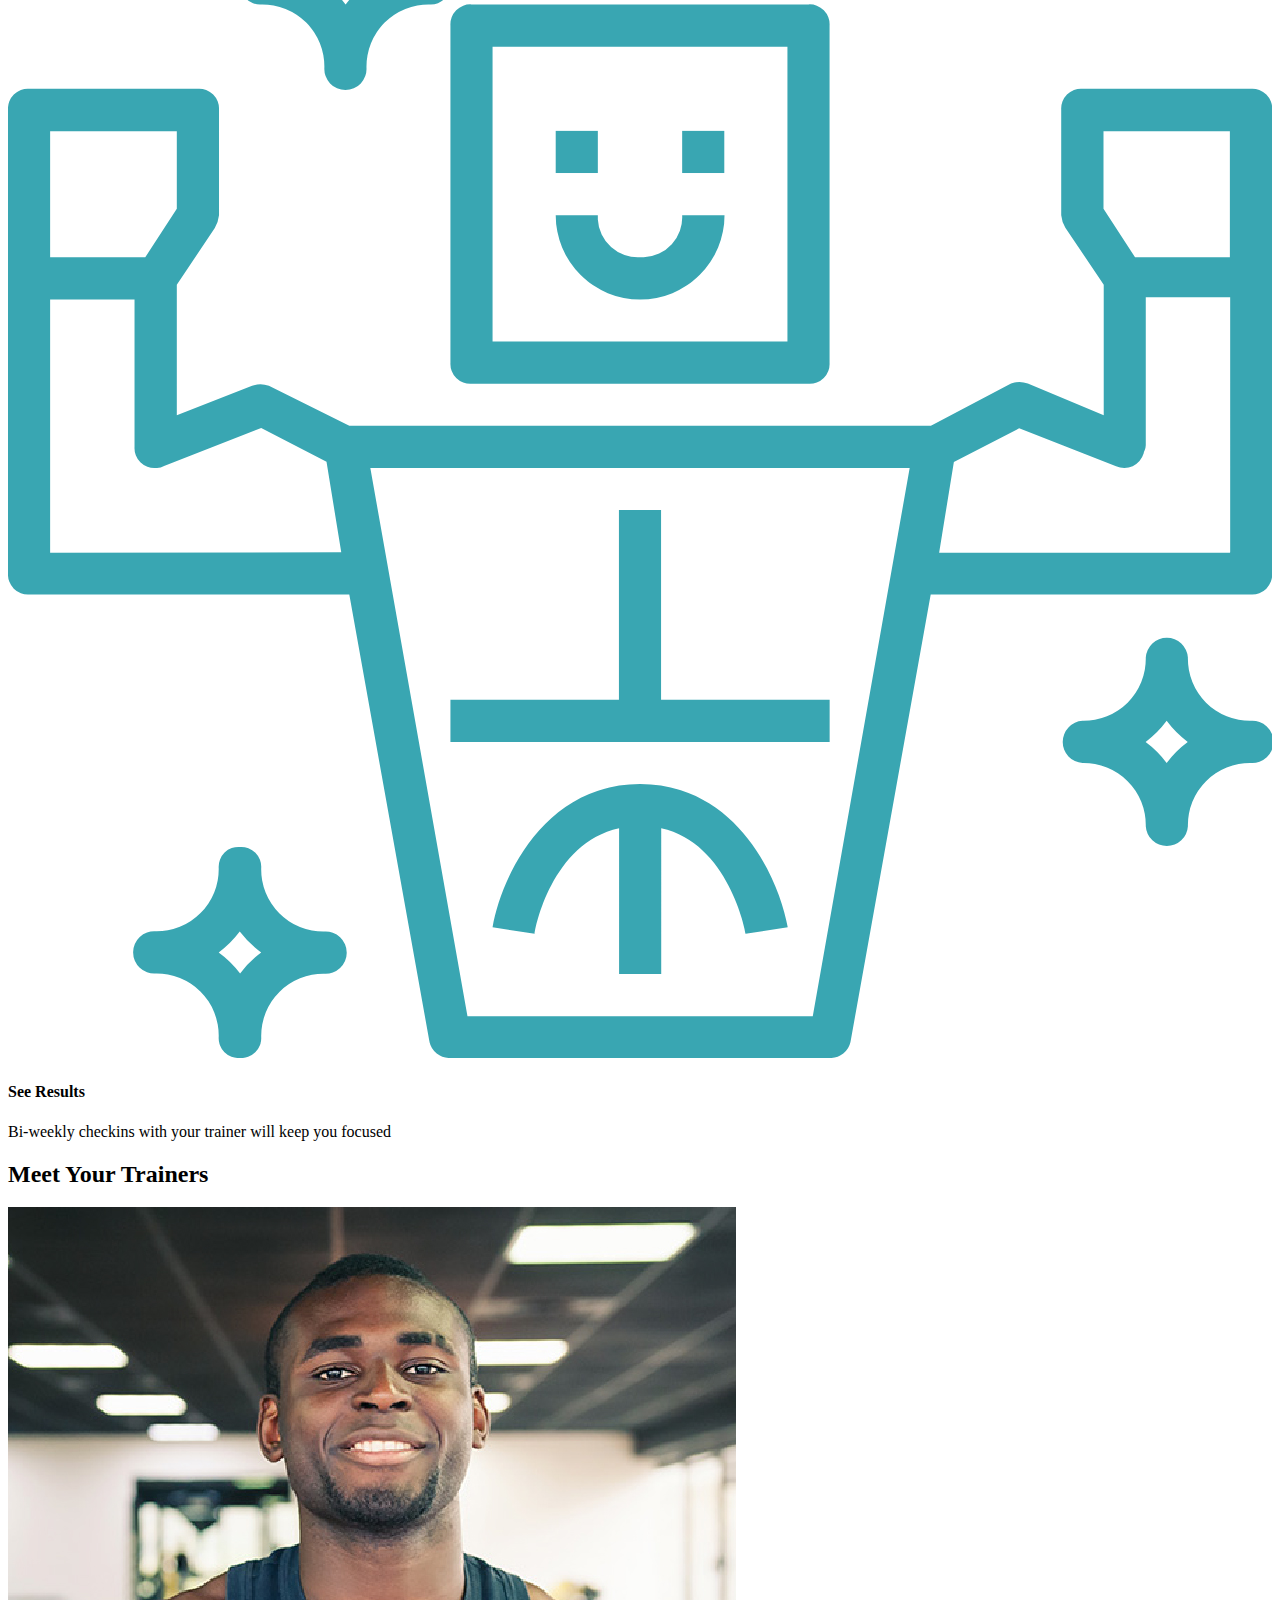
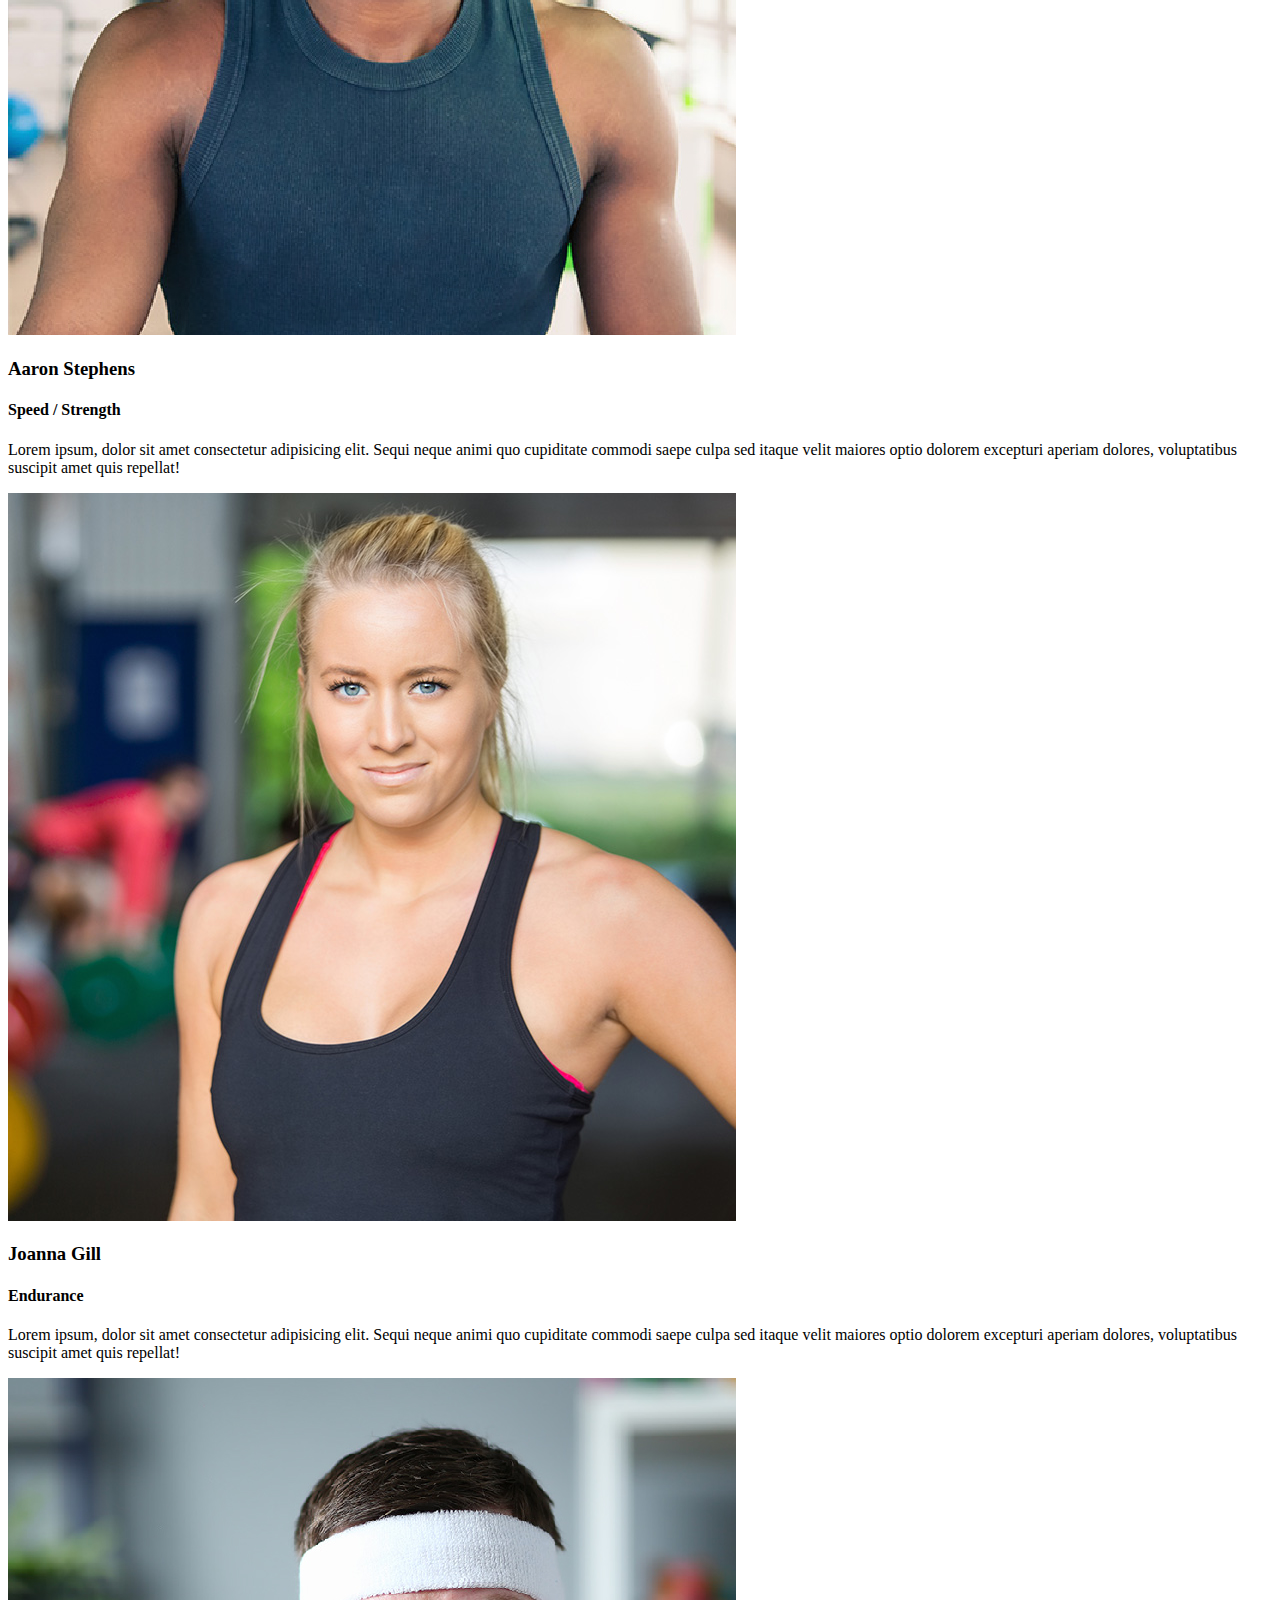
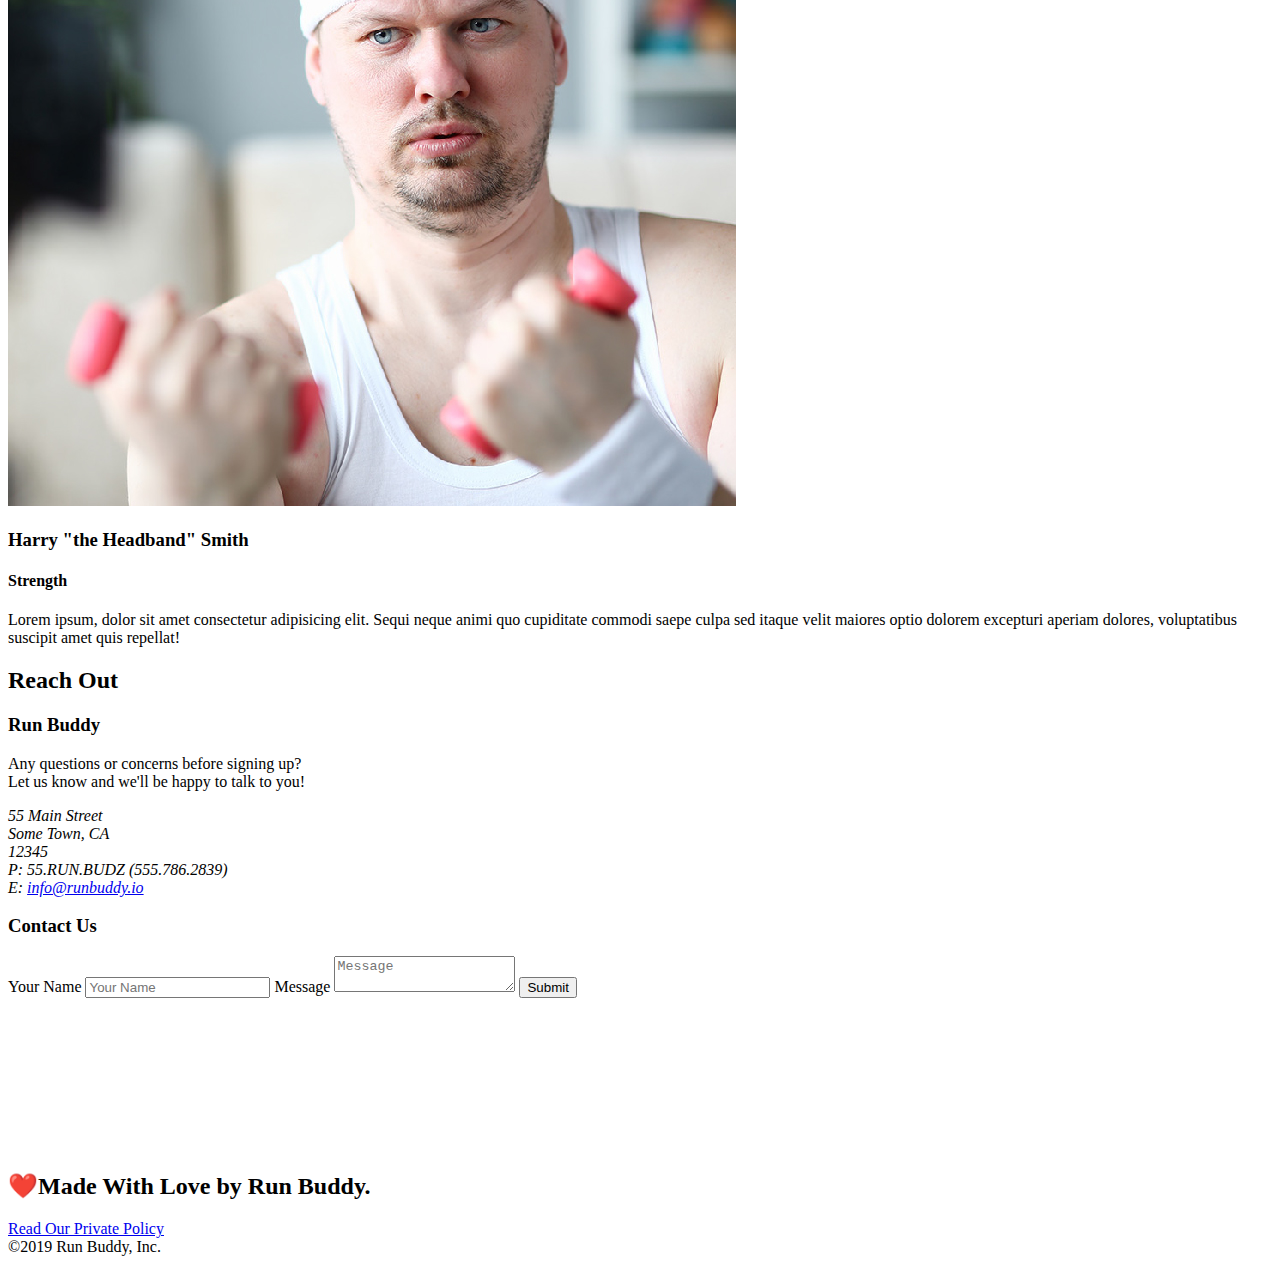
==== commit 8006a971: "updated href for privacy policy" ====
--- a/index.html
+++ b/index.html
@@ -4,7 +4,7 @@
     <meta charset="UTF-8" />
     <title>Run Buddy</title>
     <meta name="viewport" content="width=device-width, initial-scale=1.0" />
-    <link rel="stylesheet" href="assets/css/style.css">
+    <link rel="stylesheet" href="">
   </head>
   <body>
     <header>
@@ -284,7 +284,7 @@
     <footer>
       <h2>❤️Made With Love by Run Buddy.</h2>
       <div>
-        <a href="./privacy-Policy.html">Read Our Private Policy</a><br />
+        <a href="./Privacy-Policy.html">Read Our Private Policy</a><br />
         &copy;2019 Run Buddy, Inc.
       </div>
     </footer>
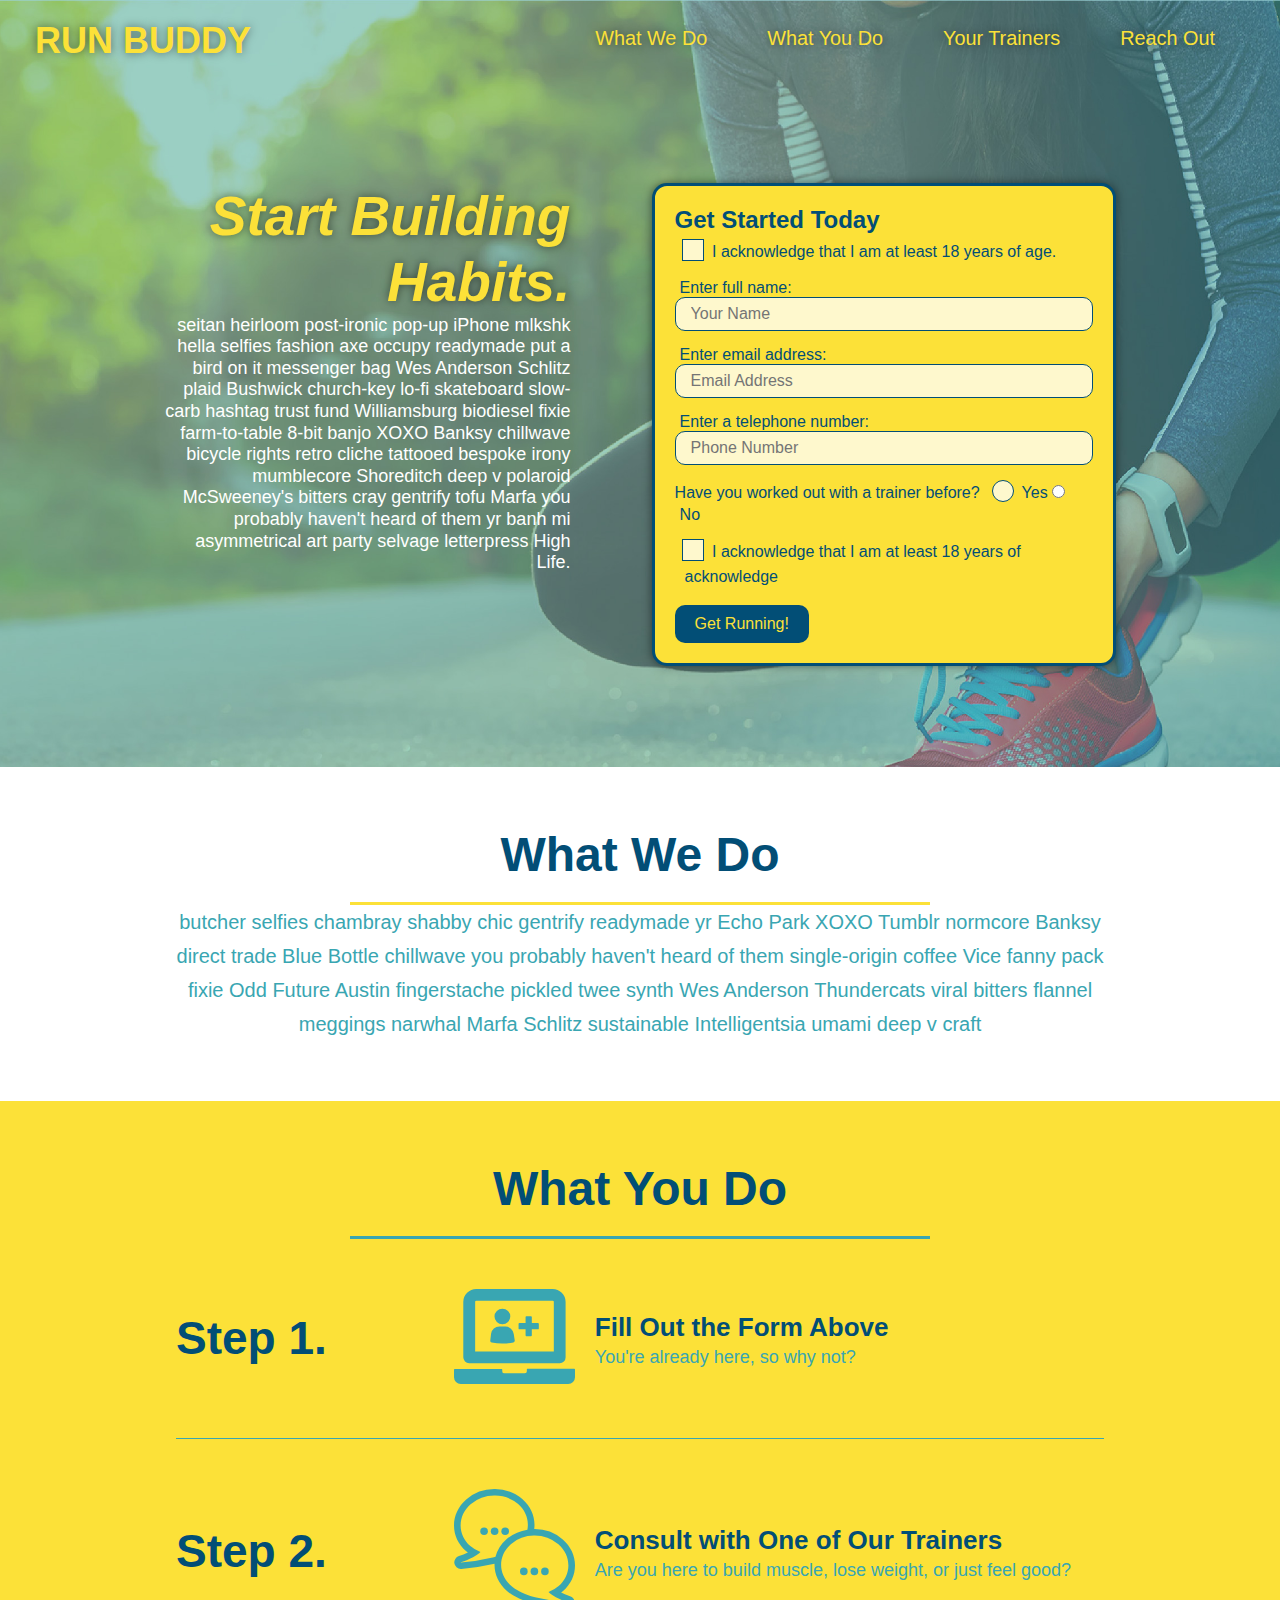
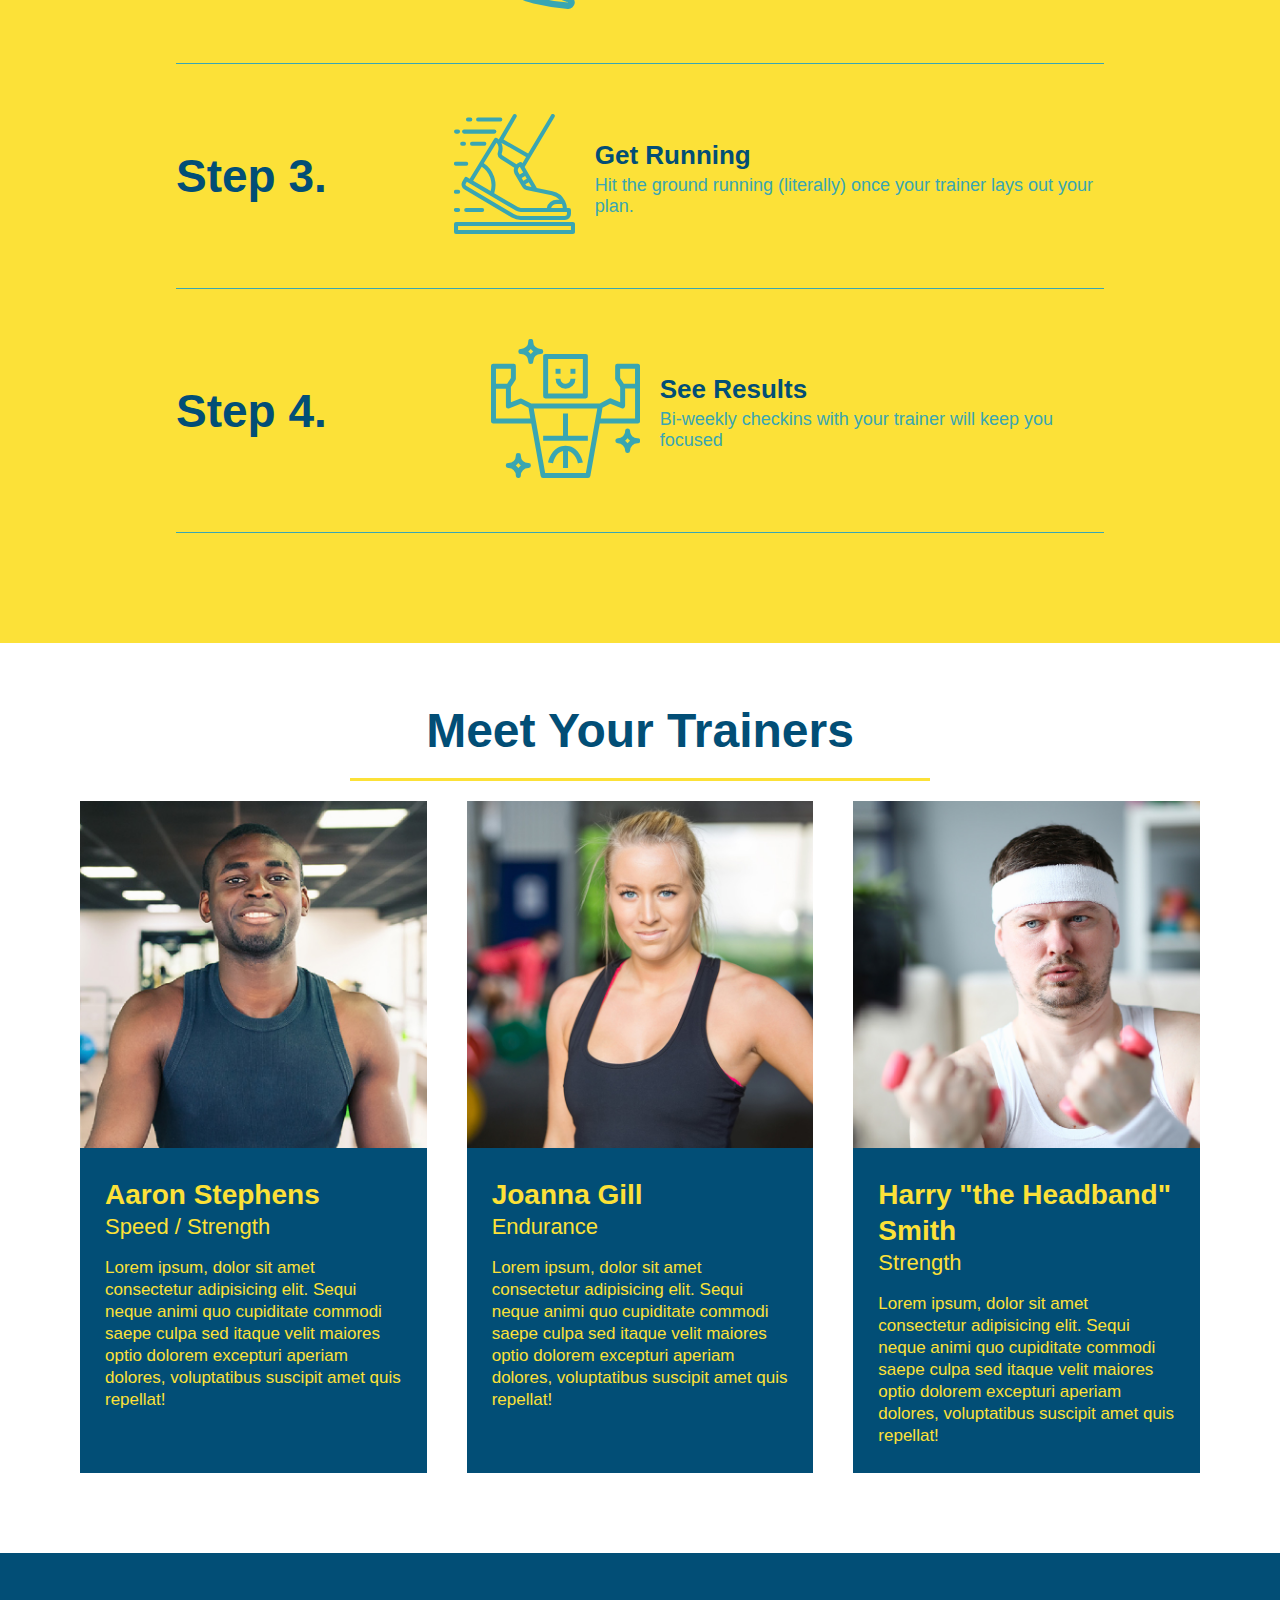
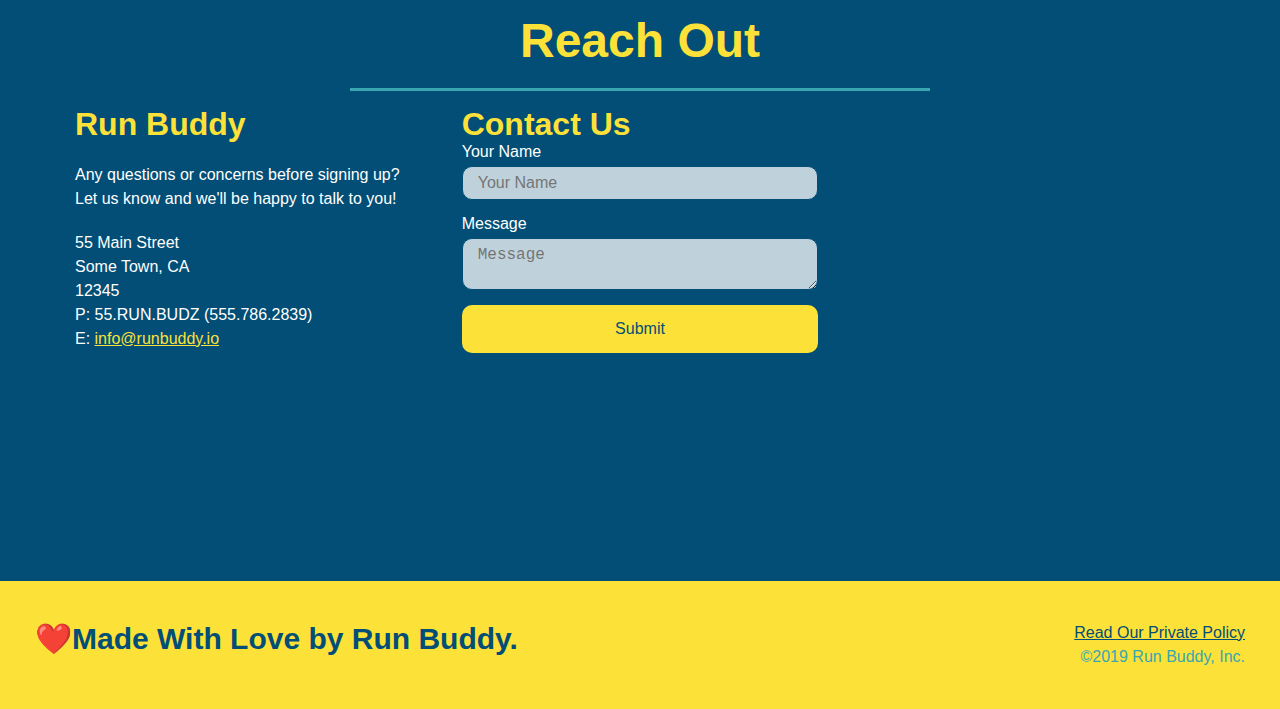
==== commit 038701de: "Update index.html" ====
--- a/index.html
+++ b/index.html
@@ -1,292 +1,292 @@
-<!DOCTYPE html>
-<html lang="en" dir="ltr">
-  <head>
-    <meta charset="UTF-8" />
-    <title>Run Buddy</title>
-    <meta name="viewport" content="width=device-width, initial-scale=1.0" />
-    <link rel="stylesheet" href="">
-  </head>
-  <body>
-    <header>
-      <h1>
-        <a href="/">RUN BUDDY</a>
-      </h1>
-      <nav>
-        <ul>
-          <li>
-            <a href="#what-we-do">What We Do</a>
-          </li>
-          <li>
-            <a href="#what-you-do">What You Do</a>
-          </li>
-          <li>
-            <a href="#your-trainers">Your Trainers</a>
-          </li>
-          <li>
-            <a href="#reach-out">Reach Out</a>
-          </li>
-        </ul>
-      </nav>
-    </header>
-
-    <section class="hero">
-      <div class="hero-cta">
-        <h2>Start Building Habits.</h2>
-        <p>
-          seitan heirloom post-ironic pop-up iPhone mlkshk hella selfies fashion axe occupy readymade put a bird on it messenger bag Wes Anderson Schlitz plaid Bushwick church-key lo-fi skateboard slow-carb hashtag trust fund Williamsburg biodiesel fixie farm-to-table 8-bit banjo XOXO Banksy chillwave bicycle rights retro cliche tattooed bespoke irony mumblecore Shoreditch deep v polaroid McSweeney's bitters cray gentrify tofu Marfa you probably haven't heard of them yr banh mi asymmetrical art party selvage letterpress High Life.
-        </p>
-      </div>
-      <div class="hero-form">
-        <h3>Get Started Today</h3>
-        <p>
-          <span class="checkbox-wrapper">
-            <input type="checkbox" name="age-confirm" id="checkbox" />
-            <label for="checkbox">I acknowledge that I am at least 18 years of age.</label>
-          </span>
-        </p>
-        <form>
-          <label for="name"> Enter full name:</label>
-          <input
-            class="form-input"
-            type="text"
-            placeholder="Your Name"
-            name="name"
-            id="name"
-          />
-
-          <label for="email">Enter email address:</label>
-          <input
-            class="form-input"
-            type="email"
-            placeholder="Email Address"
-            name="email"
-            id="email"
-          />
-
-          <label for="phone">Enter a telephone number:</label>
-          <input
-            class="form-input"
-            type="tel"
-            placeholder="Phone Number"
-            name="phone"
-            id="phone"
-          />
-
-          <p>
-            Have you worked out with a trainer before?
-            <span class="radio-wrapper">
-            <input type="radio" name="trainer-confirm" id="trainer-yes" />
-            <label for="trainer-yes">Yes</label>
-            </span>
-            <span class="radio-wrapper"></span>
-              <input type="radio" name="trainer-confirm" id="tainer-no" />
-              <label for="tainer-no">No</label>
-            </span>
-          </p>
-          <p>
-            <span class="checkbox-wrapper">
-              <input type="checkbox" name="age-confirm" id="checkbox" />
-              <label for="checkbox">
-                I acknowledge that I am at least 18 years of acknowledge
-              </label>
-            </span>
-          </p>
-          <button type="submit">Get Running!</button>
-        </form>
-      </div>
-    </section>
-
-    <section id="what-we-do" class="intro">
-      <div class="flex-row"> 
-        <h2 class="section-title primary-border">What We Do</h2>
-      </div>
-      <div class="flex-row">
-        <p>
-          butcher selfies chambray shabby chic gentrify readymade yr Echo Park
-          XOXO Tumblr normcore Banksy direct trade Blue Bottle chillwave you
-          probably haven't heard of them single-origin coffee Vice fanny pack
-          fixie Odd Future Austin fingerstache pickled twee synth Wes Anderson
-          Thundercats viral bitters flannel meggings narwhal Marfa Schlitz
-          sustainable Intelligentsia umami deep v craft
-        </p>
-    </div>
-    </section>
-
-    <section id="what-you-do" class="steps">
-      <div class="flex-row">
-        <h2 class="section-title secondary-border">What You Do</h2>
-      </div>
-
-      <div class="step">
-        <h3>Step 1.</h3>
-          <div class="step-info">
-            <div class="step-img">
-            <img src="./assets/images/01-04-svgs/step-1.svg" alt="" />
-          </div>
-          <div class="step-text">
-            <h4>Fill Out the Form Above</h4>
-        <p>You're already here, so why not?</p>
-      </div>
-    </div>
-  </div>
-
-      <div class="step">
-        <h3>Step 2.</h3>
-        <div class="step-info">
-          <div class="step-img">
-        <img src="./assets/images/01-04-svgs/step-2.svg" alt="" />
-        </div>
-        <div class="step-text">
-          <h4>Consult with One of Our Trainers</h4>
-        <p>Are you here to build muscle, lose weight, or just feel good?</p>
-      </div>
-    </div>
-  </div>
-
-      <div class="step">
-        <h3>Step 3.</h3> 
-        <div class="step-info">
-          <div class="step-img">
-        <img src="./assets/images/01-04-svgs/step-3.svg" alt="" />
-        </div>
-        <div class="step-text">
-        <h4>Get Running</h4>
-        <p>
-          Hit the ground running (literally) once your trainer lays out your
-          plan.
-        </p>
-      </div>
-    </div>
-  </div>
-
-      <div class="step">
-        <h3>Step 4.</h3>
-        <div class="step-img">
-        <img src="./assets/images/01-04-svgs/step-4.svg" alt="" />
-      </div> 
-      <div class="step-text">
-        <h4>See Results</h4>
-        <p>Bi-weekly checkins with your trainer will keep you focused</p>
-      </div>
-    </div>
-  </div>
-    </section>
-
-    <section id="your-trainers">
-      <div class="flex-row">
-        <h2 class="section-title primary-border">Meet Your Trainers</h2>
-      </div>
-
-
-      <div class="trainers">
-        <article class="trainer">
-          <img
-            src="./assets/images/trainer-1.jpg"
-            alt="Aaron Stephens in his workout clothes, ready to pump iron"
-          />
-          <div class="trainer-bio">
-            <h3 class="trainer-name">Aaron Stephens</h3>
-              <h4 class="trainer-role">Speed / Strength</h4>
-              <p>
-                Lorem ipsum, dolor sit amet consectetur adipisicing elit. Sequi
-                neque animi quo cupiditate commodi saepe culpa sed itaque velit
-                maiores optio dolorem excepturi aperiam dolores, voluptatibus
-                suscipit amet quis repellat!
-              </p>
-          </div>
-        </article>
-
-        <article class="trainer">
-          <img
-            src="./assets/images/trainer-2.jpg"
-            alt="Joanna Gill cooling off after a workout"
-          />
-          <div class="trainer-bio">
-            <h3 class="trainer-name">Joanna Gill</h3>
-              <h4 class="trainer-role">Endurance</h4>
-              <p>
-                Lorem ipsum, dolor sit amet consectetur adipisicing elit. Sequi
-                neque animi quo cupiditate commodi saepe culpa sed itaque velit
-                maiores optio dolorem excepturi aperiam dolores, voluptatibus
-                suscipit amet quis repellat!
-              </p>
-          </div>
-        
-      </article>
-      <article class="trainer">
-        <img
-          src="./assets/images/trainer-3.jpg"
-          alt="Harry Smith wearing a headband and lifting comically small pink weights"
-        />
-        <div class="trainer-bio">
-          <h3 class="trainer-name">Harry "the Headband" Smith</h3>
-          <h4 class="trainer-role">Strength</h4>
-          <p>
-            Lorem ipsum, dolor sit amet consectetur adipisicing elit. Sequi
-            neque animi quo cupiditate commodi saepe culpa sed itaque velit
-            maiores optio dolorem excepturi aperiam dolores, voluptatibus
-            suscipit amet quis repellat!
-          </p>
-        </div>
-      </article>
-    </div>
-    </section>
-
-    <section id="reach-out" class="contact">
-      <div class="flex-row">
-        <h2 class="section-title secondary-border">Reach Out</h2>
-      </div>
-
-
-        <div class="contact-info">
-            <div>
-            <h3>Run Buddy</h3>
-
-              <p>
-                Any questions or concerns before signing up?
-                <br />
-                Let us know and we'll be happy to talk to you!
-              </p>
-
-            <address>
-              55 Main Street <br />
-              Some Town, CA <br />
-              12345<br />
-              P: 55.RUN.BUDZ (555.786.2839)<br />
-              E: <a href="mailto:info@runbuddy.io">info@runbuddy.io</a>
-            </address>
-        </div>
-
-      <div class="contact-form">
-        <h3>Contact Us</h3>
-        <form>
-           <label for="contact-name">Your Name</label>
-           <input type="text" id="contact-name" placeholder="Your Name" />
-      
-           <label for="contact-message">Message</label>
-           <textarea id="contact-message" placeholder="Message"></textarea>
-      
-           <button type="submit">Submit</button>
-          </form>
-    </div>
-
-      <iframe
-      src="https://www.google.com/maps/embed?pb=!1m18!1m12!1m3!1d13210.703784166193!2d-118.12325751086853!3d34.12904489088054!2m3!1f0!2f0!3f0!3m2!1i1024!2i768!4f13.1!3m3!1m2!1s0x80c2db4d02615c73%3A0xb328d70c295f1904!2sThe%20Huntington%20Library%2C%20Art%20Museum%2C%20and%20Botanical%20Gardens!5e0!3m2!1sen!2sus!4v1634368582922!5m2!1sen!2sus"
-      frameborder= "0"
-      style="border: 0"
-      allowfullscreen
-    ></iframe>
-    </div>
-
-      
-  </section>
-
-    <footer>
-      <h2>❤️Made With Love by Run Buddy.</h2>
-      <div>
-        <a href="./Privacy-Policy.html">Read Our Private Policy</a><br />
-        &copy;2019 Run Buddy, Inc.
-      </div>
-    </footer>
-  </body>
-</html>
+<!DOCTYPE html>
+<html lang="en" dir="ltr">
+  <head>
+    <meta charset="UTF-8" />
+    <title>Run Buddy</title>
+    <meta name="viewport" content="width=device-width, initial-scale=1.0" />
+    <link rel="stylesheet" href="./assets/css/style.css">
+  </head>
+  <body>
+    <header>
+      <h1>
+        <a href="/">RUN BUDDY</a>
+      </h1>
+      <nav>
+        <ul>
+          <li>
+            <a href="#what-we-do">What We Do</a>
+          </li>
+          <li>
+            <a href="#what-you-do">What You Do</a>
+          </li>
+          <li>
+            <a href="#your-trainers">Your Trainers</a>
+          </li>
+          <li>
+            <a href="#reach-out">Reach Out</a>
+          </li>
+        </ul>
+      </nav>
+    </header>
+
+    <section class="hero">
+      <div class="hero-cta">
+        <h2>Start Building Habits.</h2>
+        <p>
+          seitan heirloom post-ironic pop-up iPhone mlkshk hella selfies fashion axe occupy readymade put a bird on it messenger bag Wes Anderson Schlitz plaid Bushwick church-key lo-fi skateboard slow-carb hashtag trust fund Williamsburg biodiesel fixie farm-to-table 8-bit banjo XOXO Banksy chillwave bicycle rights retro cliche tattooed bespoke irony mumblecore Shoreditch deep v polaroid McSweeney's bitters cray gentrify tofu Marfa you probably haven't heard of them yr banh mi asymmetrical art party selvage letterpress High Life.
+        </p>
+      </div>
+      <div class="hero-form">
+        <h3>Get Started Today</h3>
+        <p>
+          <span class="checkbox-wrapper">
+            <input type="checkbox" name="age-confirm" id="checkbox" />
+            <label for="checkbox">I acknowledge that I am at least 18 years of age.</label>
+          </span>
+        </p>
+        <form>
+          <label for="name"> Enter full name:</label>
+          <input
+            class="form-input"
+            type="text"
+            placeholder="Your Name"
+            name="name"
+            id="name"
+          />
+
+          <label for="email">Enter email address:</label>
+          <input
+            class="form-input"
+            type="email"
+            placeholder="Email Address"
+            name="email"
+            id="email"
+          />
+
+          <label for="phone">Enter a telephone number:</label>
+          <input
+            class="form-input"
+            type="tel"
+            placeholder="Phone Number"
+            name="phone"
+            id="phone"
+          />
+
+          <p>
+            Have you worked out with a trainer before?
+            <span class="radio-wrapper">
+            <input type="radio" name="trainer-confirm" id="trainer-yes" />
+            <label for="trainer-yes">Yes</label>
+            </span>
+            <span class="radio-wrapper"></span>
+              <input type="radio" name="trainer-confirm" id="tainer-no" />
+              <label for="tainer-no">No</label>
+            </span>
+          </p>
+          <p>
+            <span class="checkbox-wrapper">
+              <input type="checkbox" name="age-confirm" id="checkbox" />
+              <label for="checkbox">
+                I acknowledge that I am at least 18 years of acknowledge
+              </label>
+            </span>
+          </p>
+          <button type="submit">Get Running!</button>
+        </form>
+      </div>
+    </section>
+
+    <section id="what-we-do" class="intro">
+      <div class="flex-row"> 
+        <h2 class="section-title primary-border">What We Do</h2>
+      </div>
+      <div class="flex-row">
+        <p>
+          butcher selfies chambray shabby chic gentrify readymade yr Echo Park
+          XOXO Tumblr normcore Banksy direct trade Blue Bottle chillwave you
+          probably haven't heard of them single-origin coffee Vice fanny pack
+          fixie Odd Future Austin fingerstache pickled twee synth Wes Anderson
+          Thundercats viral bitters flannel meggings narwhal Marfa Schlitz
+          sustainable Intelligentsia umami deep v craft
+        </p>
+    </div>
+    </section>
+
+    <section id="what-you-do" class="steps">
+      <div class="flex-row">
+        <h2 class="section-title secondary-border">What You Do</h2>
+      </div>
+
+      <div class="step">
+        <h3>Step 1.</h3>
+          <div class="step-info">
+            <div class="step-img">
+            <img src="./assets/images/01-04-svgs/step-1.svg" alt="" />
+          </div>
+          <div class="step-text">
+            <h4>Fill Out the Form Above</h4>
+        <p>You're already here, so why not?</p>
+      </div>
+    </div>
+  </div>
+
+      <div class="step">
+        <h3>Step 2.</h3>
+        <div class="step-info">
+          <div class="step-img">
+        <img src="./assets/images/01-04-svgs/step-2.svg" alt="" />
+        </div>
+        <div class="step-text">
+          <h4>Consult with One of Our Trainers</h4>
+        <p>Are you here to build muscle, lose weight, or just feel good?</p>
+      </div>
+    </div>
+  </div>
+
+      <div class="step">
+        <h3>Step 3.</h3> 
+        <div class="step-info">
+          <div class="step-img">
+        <img src="./assets/images/01-04-svgs/step-3.svg" alt="" />
+        </div>
+        <div class="step-text">
+        <h4>Get Running</h4>
+        <p>
+          Hit the ground running (literally) once your trainer lays out your
+          plan.
+        </p>
+      </div>
+    </div>
+  </div>
+
+      <div class="step">
+        <h3>Step 4.</h3>
+        <div class="step-img">
+        <img src="./assets/images/01-04-svgs/step-4.svg" alt="" />
+      </div> 
+      <div class="step-text">
+        <h4>See Results</h4>
+        <p>Bi-weekly checkins with your trainer will keep you focused</p>
+      </div>
+    </div>
+  </div>
+    </section>
+
+    <section id="your-trainers">
+      <div class="flex-row">
+        <h2 class="section-title primary-border">Meet Your Trainers</h2>
+      </div>
+
+
+      <div class="trainers">
+        <article class="trainer">
+          <img
+            src="./assets/images/trainer-1.jpg"
+            alt="Aaron Stephens in his workout clothes, ready to pump iron"
+          />
+          <div class="trainer-bio">
+            <h3 class="trainer-name">Aaron Stephens</h3>
+              <h4 class="trainer-role">Speed / Strength</h4>
+              <p>
+                Lorem ipsum, dolor sit amet consectetur adipisicing elit. Sequi
+                neque animi quo cupiditate commodi saepe culpa sed itaque velit
+                maiores optio dolorem excepturi aperiam dolores, voluptatibus
+                suscipit amet quis repellat!
+              </p>
+          </div>
+        </article>
+
+        <article class="trainer">
+          <img
+            src="./assets/images/trainer-2.jpg"
+            alt="Joanna Gill cooling off after a workout"
+          />
+          <div class="trainer-bio">
+            <h3 class="trainer-name">Joanna Gill</h3>
+              <h4 class="trainer-role">Endurance</h4>
+              <p>
+                Lorem ipsum, dolor sit amet consectetur adipisicing elit. Sequi
+                neque animi quo cupiditate commodi saepe culpa sed itaque velit
+                maiores optio dolorem excepturi aperiam dolores, voluptatibus
+                suscipit amet quis repellat!
+              </p>
+          </div>
+        
+      </article>
+      <article class="trainer">
+        <img
+          src="./assets/images/trainer-3.jpg"
+          alt="Harry Smith wearing a headband and lifting comically small pink weights"
+        />
+        <div class="trainer-bio">
+          <h3 class="trainer-name">Harry "the Headband" Smith</h3>
+          <h4 class="trainer-role">Strength</h4>
+          <p>
+            Lorem ipsum, dolor sit amet consectetur adipisicing elit. Sequi
+            neque animi quo cupiditate commodi saepe culpa sed itaque velit
+            maiores optio dolorem excepturi aperiam dolores, voluptatibus
+            suscipit amet quis repellat!
+          </p>
+        </div>
+      </article>
+    </div>
+    </section>
+
+    <section id="reach-out" class="contact">
+      <div class="flex-row">
+        <h2 class="section-title secondary-border">Reach Out</h2>
+      </div>
+
+
+        <div class="contact-info">
+            <div>
+            <h3>Run Buddy</h3>
+
+              <p>
+                Any questions or concerns before signing up?
+                <br />
+                Let us know and we'll be happy to talk to you!
+              </p>
+
+            <address>
+              55 Main Street <br />
+              Some Town, CA <br />
+              12345<br />
+              P: 55.RUN.BUDZ (555.786.2839)<br />
+              E: <a href="mailto:info@runbuddy.io">info@runbuddy.io</a>
+            </address>
+        </div>
+
+      <div class="contact-form">
+        <h3>Contact Us</h3>
+        <form>
+           <label for="contact-name">Your Name</label>
+           <input type="text" id="contact-name" placeholder="Your Name" />
+      
+           <label for="contact-message">Message</label>
+           <textarea id="contact-message" placeholder="Message"></textarea>
+      
+           <button type="submit">Submit</button>
+          </form>
+    </div>
+
+      <iframe
+      src="https://www.google.com/maps/embed?pb=!1m18!1m12!1m3!1d13210.703784166193!2d-118.12325751086853!3d34.12904489088054!2m3!1f0!2f0!3f0!3m2!1i1024!2i768!4f13.1!3m3!1m2!1s0x80c2db4d02615c73%3A0xb328d70c295f1904!2sThe%20Huntington%20Library%2C%20Art%20Museum%2C%20and%20Botanical%20Gardens!5e0!3m2!1sen!2sus!4v1634368582922!5m2!1sen!2sus"
+      frameborder= "0"
+      style="border: 0"
+      allowfullscreen
+    ></iframe>
+    </div>
+
+      
+  </section>
+
+    <footer>
+      <h2>❤️Made With Love by Run Buddy.</h2>
+      <div>
+        <a href="./Privacy-Policy.html">Read Our Private Policy</a><br />
+        &copy;2019 Run Buddy, Inc.
+      </div>
+    </footer>
+  </body>
+</html>
--- a/assets/css/style.css
+++ b/assets/css/style.css
@@ -0,0 +1,615 @@
+:root {
+    --primary-color: #fce138;
+    --secondary-color: #024e76;
+    --tertiary-color: #39a6b2;
+  }
+
+
+*{
+    padding: 0;
+    margin: 0;
+    box-sizing: border-box;
+}
+body {
+    font-family: Helvetica, Arial, sans-serif;
+    color: var(--tertiary-color);
+
+}
+
+header {
+    padding: 20px 35px;
+    background-color: var(--tertiary-color);
+    display: flex;
+    justify-content: space-between;
+    flex-wrap: wrap;
+    position: sticky;
+    top: 0;
+    position: -webkit-sticky;
+    background-image: url('../images/hero-bg.jpg');
+    background-size: cover;
+    background-attachment: fixed;
+    background-position: 80%;
+    z-index: 9999;
+    
+}
+
+header h1 {
+    font-weight: bold;
+    font-size: 36px;
+    color: var(--primary-color);
+    margin: 0;
+    text-shadow: 0 0 10px rgba(0, 0, 0, 0.5);
+}
+
+header a {
+    text-decoration: none;
+    color: var(--primary-color);
+}
+
+header nav {
+    margin: 7px 0;
+
+}
+header nav ul  {
+    display: flex;
+    flex-wrap: wrap;
+    justify-content: space-between;
+    align-items: center;
+    list-style: none;
+}
+
+header nav ul li a {
+    margin: 0 30px;
+    font-weight: lighter;
+    font-size: 1.55vw;
+    text-shadow: 0 0 10px rgba(0, 0, 0, 0.5);
+}
+
+header nav ul li a:hover {
+    background: var(--primary-color);
+    color: var(--secondary-color);
+    border-radius: 15px;
+    text-shadow: none;
+  }
+
+/*Footer Stle Begins*/
+
+footer {
+    background: var(--primary-color);
+    width: 100%;
+    padding: 40px 35px;
+    display: flex;
+    justify-content: space-between;
+    flex-wrap: wrap;
+}
+
+
+footer h2 {
+    color:var(--secondary-color);
+    font-size: 30px;
+    margin: 0;
+}
+
+
+footer div {
+    line-height:1.5;
+    text-align: right;
+}
+footer a {
+    color: var(--secondary-color);
+}
+
+
+/*Section Style Begins*/
+
+section {
+    padding: 60px;
+}
+
+/*Hero Banner */
+
+.hero {
+    background-image: url('../images/hero-bg.jpg');
+    background-size: cover;
+    background-position: 80%;
+    display: flex;
+    justify-content: center;
+    flex-wrap: wrap;
+    align-items: flex-start;
+    background-position: 80%;
+    background-attachment: fixed;
+}
+
+
+.hero-cta {
+    width:35%;
+    text-align: right;
+    margin: 3.5%;
+    color: #fff;
+    font-size: 18px;
+    line-height: 1.2;
+}
+
+.hero-cta h2 {
+    font-style: italic;
+    font-size: 55px;
+    color: var(--primary-color);
+    text-shadow: 0 0 10px rgba(0, 0, 0, 0.5);
+}
+
+
+
+
+/*Sign-Up Form*/
+.hero-form {
+    border: solid 3px var(--secondary-color);
+    background-color: rgb(252, 225, 56);
+    padding: 20px;
+    color:var(--secondary-color);
+    margin: 3.5%;
+    width: 40%;
+    box-shadow: 0 0 10px rgba(0, 0, 0, 0.5);
+    border-radius: 15px; 
+    
+}
+
+.hero-form button:hover {
+    background-color: var(--tertiary-color);  
+  }
+
+.hero-form h3 {
+    font-size: 24px;
+    margin: 0;
+}
+
+.hero-form p {
+    margin: 5px 0 15px 0;
+}
+
+.form-input {
+    border: 1px solid var(--secondary-color);
+    display: block;
+    padding: 7px 15px;
+    font-size: 16px;
+    color: var(--secondary-color);
+    width: 100%;
+    margin-bottom: 15px;
+    border-radius: 10px;
+    background-color: rgba(255,255,255, 0.75);
+}
+
+
+.form-input:focus {
+    background-color: rgba(255,255,255, 1);
+    outline: none;
+  }
+
+.hero-form label {
+    margin: 0 5px;
+}
+
+.hero-form button {
+    color:var(--primary-color);
+    background-color: var(--secondary-color);
+    border: none;
+    padding: 10px 20px;
+    font-size: 16px;
+    border-radius: 10px;
+}
+
+
+.checkbox-wrapper input, .radio-wrapper input {
+    opacity: 0;
+}
+
+.checkbox-wrapper input + label::after, 
+.radio-wrapper input + label::after {
+  content: none;
+}
+
+.checkbox-wrapper input:checked + label::after, 
+.radio-wrapper input:checked + label::after {
+  content: "";
+}
+
+
+.checkbox-wrapper label, .radio-wrapper label {
+    position: relative;
+    left: 10px;
+    margin: 10px;
+    line-height: 1.6;
+}
+
+.checkbox-wrapper label::before, .radio-wrapper label::before {
+    content: "";
+    height: 20px;
+    width: 20px;
+    background: rgba(255, 255, 255, 0.75);  
+    border: 1px solid var(--secondary-color);  
+    position: absolute;
+    top: -4px;
+    left: -30px;
+}
+
+.radio-wrapper label::before {
+    border-radius: 50%;
+}
+
+.radio-wrapper label::after {
+    content: "";
+    width: 20px;
+    height: 20px;
+    border-radius: 50%;
+    background: var(--secondary-color);
+    position: absolute;
+    left: -29px;
+    top: -3px;
+    background-image: radial-gradient(circle, #39a6b2, var(--secondary-color));
+  }
+  
+  .checkbox-wrapper label::after {
+    content: "";
+    height: 6px;
+    width: 14px;
+    border-left: 2px solid var(--secondary-color);
+    border-bottom: 2px solid var(--secondary-color);
+    position: absolute;
+    left: -26px;
+    top: 1px;
+    transform: rotate(-58deg);
+  }
+
+/*Intro Begins*/
+
+.intro p {
+    line-height: 1.7;
+    color: var(--tertiary-color);
+    width: 80%;
+    font-size: 20px;
+    margin: 0 auto;
+    text-align: center;
+    margin: 0 auto;
+}
+
+
+/*Steps Begin*/
+.steps {
+    background: var(--primary-color);
+}
+
+.step h3 {
+    color: var(--secondary-color);
+    font-size: 46px;
+    flex: 1 30%;
+}
+
+.step-text {
+    flex: 12;
+}
+
+.step-text p {
+    color: var(--tertiary-color);
+    font-size: 18px;
+}
+
+.step-text h4 {
+    font-size: 26px;
+    line-height: 1.5;
+    color: var(--secondary-color);
+}
+
+.step {
+    margin: 50px auto;
+    padding-bottom: 50px;
+    width: 80%;
+    display: flex;
+    flex-wrap: wrap;
+    align-items: center;
+    justify-content: space-between;
+    border-bottom: 1px solid var(--tertiary-color);
+}
+
+
+.step:last-child {
+    border-bottom: 1px solid var(--tertiary-color);
+  }
+
+.step-info {
+    flex: 2 70%;
+    display: flex;
+    flex-wrap: wrap;
+    align-items: center;
+}
+
+.step-img {
+    flex: 1 12%;
+    margin-right: 20px;
+}
+
+.step-img img {
+    max-width: 100%;
+}
+
+
+/*Section Title Begins*/
+
+.section-title {
+    font-size: 48px;
+    color: var(--secondary-color);
+    border-bottom: 3px solid;
+    padding-bottom: 20px;
+    text-align: center;
+    margin: 0 auto 35 px auto;
+    width: 50%;
+}
+
+.primary-border {
+    border-color: var(--primary-color);
+}
+
+.secondary-border {
+    border-color: var(--tertiary-color);
+}
+
+
+/*Trainers Part Begins */
+.trainers {
+    width: 100%;
+    margin: 0 auto;
+    display: flex;
+    flex-wrap: wrap;
+    justify-content: space-around;
+
+    
+}
+
+.trainer {
+    flex: 1;
+    margin: 20px;
+    background: var(--secondary-color);
+    color: var(--primary-color);
+    
+}
+
+.trainer img {
+    width: 100%;
+    
+}
+
+.trainer-bio {
+    padding: 25px;
+    line-height: 1.3;
+}
+
+.trainer-bio h3 {
+    font-size: 28px;
+    
+}
+
+.trainer-bio h4 {
+    font-weight: lighter;
+    font-size: 22px;
+    margin-bottom: 15px;
+}
+
+.trainer-bio p {
+    font-size: 17px;
+   
+}
+
+
+/* Reach Out Section Style Begins*/
+.contact {
+    background: var(--secondary-color);
+}
+
+.contact h2 {
+    color:var(--primary-color);
+}
+
+.contact-info div {
+    color: white;
+}
+
+
+.contact-info {
+    display: flex;
+    justify-content: space-between;
+    flex-wrap: wrap;
+}
+
+
+.contact-info iframe {
+    height: 400px;
+}
+
+.contact-info h3 {
+    color: var(--primary-color);
+    font-size: 32px;
+}
+
+.contact-info p, .contact-info address {
+    margin: 20px 0;
+    line-height: 1.5;
+    font-size: 16px;
+    font-style: normal;
+}
+  
+
+  .contact-form input, .contact-form textarea {
+    border: 1px solid var(--secondary-color);
+    display: block;
+    padding: 7px 15px;
+    font-size: 16px;
+    color: var(--secondary-color);
+    width: 100%;
+    margin-bottom: 15px;
+    margin-top: 5px;
+    border-radius: 10px;
+    background-color: rgba(255,255,255, 0.75);   
+}
+
+  .contact-form input:focus, .contact-form textarea:focus {
+    background-color: rgb(2, 78, 118);
+    outline: none;
+  }
+
+  .contact-form button {
+    width: 100%;
+    border: none;
+    background: var(--primary-color);
+    color: var(--secondary-color);
+    text-align: center;
+    padding: 15px 0;
+    font-size: 16px;
+    border-radius: 10px;
+  }
+
+  .contact-form button:hover {
+    color: var(--primary-color);
+    background: var(--tertiary-color);
+  }
+
+  .contact-info a {
+    color: var(--primary-color);
+  }
+
+  .contact-info > * {
+      flex: 1;
+      margin: 15px;
+  }
+
+  /*Utilities*/
+.text-left {
+    text-align: left;
+}
+
+.text-right {
+    text-align: right;
+}
+
+.flex-row {
+    display: flex;
+    justify-content: center;
+}
+
+
+/* MEDIA QUERY FOR SMALLER DESKTOP SCREENS AND SMALLER */
+@media screen and (max-width: 980px) {
+header {
+    padding-bottom: 0;
+    justify-content: center;
+    position: relative;
+}
+
+header h1 {
+    width: 100%;
+    text-align: center;
+  }
+
+  header nav ul {
+    margin-top: 20px;
+    width: 100%;
+    justify-content: center;
+  }
+
+  header nav ul li a {
+    font-size: 20px;
+  }
+
+  footer h2, footer div {
+    text-align: center;
+    width: 100%;
+  }
+
+  .hero-cta, .hero-form {
+    width: 100%;
+  }
+  
+  .hero-cta {
+    text-align: center;
+  }
+
+  .section-title {
+    width: 80%;
+  }
+  
+  .trainer {
+    flex: 0 70%;
+  }
+  
+  .contact-info iframe{
+    flex: 1 100%;
+  }
+
+
+      /* this will be applied on any screen smaller than 980px */
+      
+
+  
+  /* MEDIA QUERY FOR TABLETS AND SMALLER */
+  @media screen and (max-width: 768px) {
+    section {
+        padding: 30px 15px;
+      }
+
+    .step h3 {
+        flex: 1 100%;
+        text-align: center;
+      }
+    
+    .step-info {
+        flex: 2 100%;
+        text-align: center;
+        justify-content: center;
+      }
+    
+    .step-img {
+        flex: 0 32%;
+        margin-right: 0;
+        margin-top: 15px;
+        margin-bottom: 15px;
+      }
+    
+    .step-text {
+        flex: 100%;  
+      }
+
+    .trainer-bio h3, .trainer-bio h4 {
+          display: block;
+      }
+
+    }
+  
+  /* MEDIA QUERY FOR MOBILE PHONES AND SMALLER */
+  @media screen and (max-width: 575px) {
+    .hero-form button {
+        width: 100%;
+  }
+
+  .section-title {
+    width: 95%;
+  }
+
+  .intro p {
+    width: 100%;
+  }
+
+  .trainer {
+    flex: 0 100%;
+  }
+
+  .contact-info {
+    text-align: center;
+  }
+
+  .contact-info > * {
+    flex: 0 100%;
+  }
+
+  .contact-form {
+    order: 3;
+  }
+
+}
+}